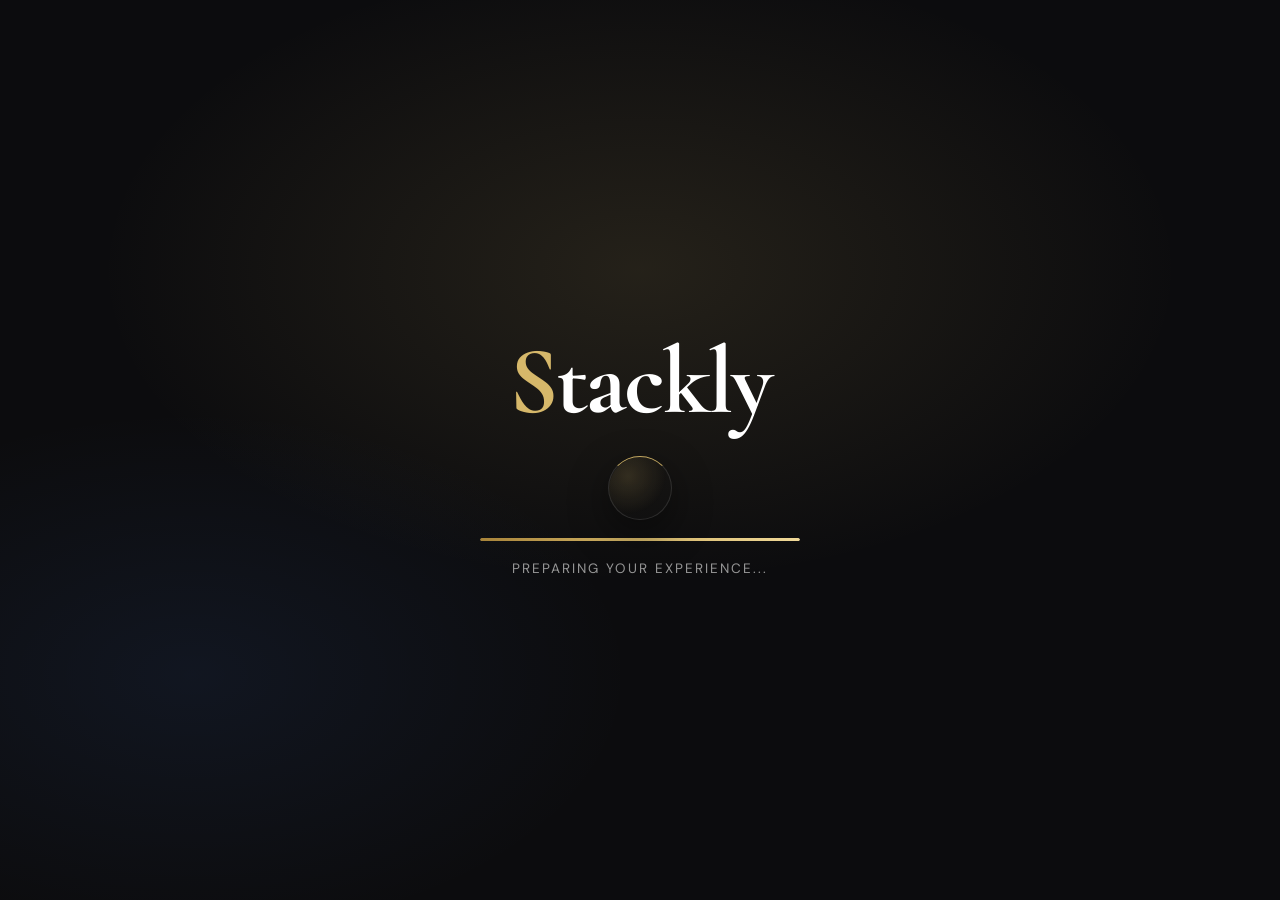
==== index.html @ 45c8f53c "first commit" ====
<!DOCTYPE html>
<html lang="en">
<head>
  <meta charset="UTF-8" />
  <meta name="viewport" content="width=device-width, initial-scale=1.0"/>
  <title>Stackly — Corporate Solutions</title>
  <link rel="stylesheet" href="style.css"/>
  <link href="https://fonts.googleapis.com/css2?family=Cormorant+Garamond:wght@300;400;600;700&family=DM+Sans:wght@300;400;500;600&display=swap" rel="stylesheet"/>
  <link rel="stylesheet" href="https://cdnjs.cloudflare.com/ajax/libs/font-awesome/6.5.0/css/all.min.css"/>
</head>
<body>

<div id="splash">
  <div class="splash-inner">
    <div class="splash-logo">
      <span class="splash-s">S</span><span class="splash-text">tackly</span>
    </div>
    <div class="splash-ring" aria-hidden="true"></div>
    <div class="splash-bar"><div class="splash-fill"></div></div>
    <p class="splash-label">Preparing your experience<span class="dots">...</span></p>
  </div>
</div>

<div id="app" style="display:none;">

  <header id="header">
    <div class="header-inner">
      <div class="logo" id="headerLogo">
        <span class="logo-mark">S</span>
        <span class="logo-name">tackly</span>
    
      </div>
      <nav id="mainNav">
        <a href="#" class="nav-link" data-section="home">Home</a>
        <a href="#" class="nav-link" data-section="about">About</a>
        <a href="#" class="nav-link" data-section="services">Services</a>
        <a href="#" class="nav-link" data-section="team">Team</a>
        <a href="#" class="nav-link" data-section="contact">Contact</a>
      </nav>
      <div class="header-actions">
        <button class="btn-login" id="headerLoginBtn">Login</button>
        <button class="btn-signup" id="headerSignupBtn">Get Started</button>
      </div>
      <button class="hamburger" id="hamburger" aria-label="Menu">
        <span></span><span></span><span></span>
      </button>
    </div>

    <div class="mobile-nav" id="mobileNav">
      <a href="#" class="nav-link" data-section="home">Home</a>
      <a href="#" class="nav-link" data-section="about">About</a>
      <a href="#" class="nav-link" data-section="services">Services</a>
      <a href="#" class="nav-link" data-section="team">Team</a>
      <a href="#" class="nav-link" data-section="contact">Contact</a>
      <div class="mobile-actions">
        <button class="btn-login" id="mobileLoginBtn">Login</button>
        <button class="btn-signup" id="mobileSignupBtn">Get Started</button>
      </div>
    </div>
  </header>

  <div id="page-home" class="page active">

    <section class="hero" id="section-home">
      <div class="hero-bg">
        <picture>
          <source srcset="https://images.unsplash.com/photo-1554469384-e58fac16e23a?q=80&w=687&auto=format&fit=crop&ixlib=rb-4.1.0&ixid=M3wxMjA3fDB8MHxwaG90by1wYWdlfHx8fGVufDB8fHx8fA%3D%3D" type="image/webp"/>
          <img src="https://images.unsplash.com/photo-1554469384-e58fac16e23a?q=80&w=687&auto=format&fit=crop&ixlib=rb-4.1.0&ixid=M3wxMjA3fDB8MHxwaG90by1wYWdlfHx8fGVufDB8fHx8fA%3D%3D" alt="Corporate Building" class="hero-img"/>
        </picture>
        <div class="hero-overlay"></div>
      </div>
      <div class="hero-content">
        <p class="hero-eyebrow">Welcome to Stackly</p>
        <h1 class="hero-title">Transforming <em>Business</em><br/>Through Innovation</h1>
        <p class="hero-sub">We deliver cutting-edge corporate solutions that drive growth, efficiency, and lasting impact for enterprises worldwide.</p>
        <div class="hero-cta">
          <button class="btn-primary hero-btn" data-404>Explore Solutions</button>
          <button class="btn-ghost hero-btn" data-scroll="about">Learn More</button>
        </div>
        <div class="hero-stats">
          <div class="stat"><span class="stat-num">500+</span><span class="stat-label">Clients</span></div>
          <div class="stat-divider"></div>
          <div class="stat"><span class="stat-num">12+</span><span class="stat-label">Years</span></div>
          <div class="stat-divider"></div>
          <div class="stat"><span class="stat-num">98%</span><span class="stat-label">Satisfaction</span></div>
        </div>
      </div>
      <div class="hero-scroll-hint">
        <span>Scroll</span>
        <div class="scroll-line"></div>
      </div>
    </section>

    <section class="about-section" id="section-about">
      <div class="container">
        <div class="about-grid">
          <div class="about-image-wrap">
            <picture>
              <source srcset="https://images.unsplash.com/photo-1600880292203-757bb62b4baf?w=800&fm=webp&q=80" type="image/webp"/>
              <img src="https://images.unsplash.com/photo-1600880292203-757bb62b4baf?w=800&q=80" alt="Team Collaboration" class="about-img"/>
            </picture>
            <div class="about-badge">
              <span class="badge-num">12+</span>
              <span class="badge-txt">Years of Excellence</span>
            </div>
          </div>
          <div class="about-content">
            <p class="section-eyebrow">About Stackly</p>
            <h2 class="section-title">We Build the Backbone of Modern Corporations</h2>
            <p class="about-desc">Stackly Corporate Solutions was founded with a singular vision — to empower businesses with tools, strategies, and expertise that make them unstoppable. From digital transformation to enterprise consulting, we stand beside our clients at every stage.</p>
            <p class="about-desc">Headquartered in Bangalore, karnataka and our team of specialists brings global perspective with local insight.</p>
            <div class="about-features">
              <div class="feature-item"><i class="fa fa-check-circle"></i> Strategic Consulting</div>
              <div class="feature-item"><i class="fa fa-check-circle"></i> Digital Transformation</div>
              <div class="feature-item"><i class="fa fa-check-circle"></i> Enterprise Integration</div>
              <div class="feature-item"><i class="fa fa-check-circle"></i> 24/7 Support</div>
            </div>
            <button class="btn-primary" data-404>Our Story</button>
          </div>
        </div>
      </div>
    </section>

    <section class="services-section" id="section-services">
      <div class="container">
        <div class="section-header center">
          <p class="section-eyebrow">What We Offer</p>
          <h2 class="section-title">Corporate Solutions Tailored<br/>for Your Success</h2>
        </div>
        <div class="services-grid">
          <div class="service-card">
            <div class="service-icon"><i class="fa fa-chart-line"></i></div>
            <picture>
              <source srcset="https://images.unsplash.com/photo-1551288049-bebda4e38f71?w=600&fm=webp&q=75" type="image/webp"/>
              <img src="https://images.unsplash.com/photo-1551288049-bebda4e38f71?w=600&q=75" alt="Business Strategy" class="service-img"/>
            </picture>
            <h3>Business Strategy</h3>
            <p>Data-driven strategic planning to align your organization's goals with market opportunities.</p>
            <button class="btn-link" data-404>Learn More <i class="fa fa-arrow-right"></i></button>
          </div>
          <div class="service-card featured">
            <div class="service-icon"><i class="fa fa-microchip"></i></div>
            <picture>
              <source srcset="https://images.unsplash.com/photo-1518770660439-4636190af475?w=600&fm=webp&q=75" type="image/webp"/>
              <img src="https://images.unsplash.com/photo-1518770660439-4636190af475?w=600&q=75" alt="Digital Transformation" class="service-img"/>
            </picture>
            <h3>Digital Transformation</h3>
            <p>End-to-end digitization services that modernize your workflows and maximize efficiency.</p>
            <button class="btn-link" data-404>Learn More <i class="fa fa-arrow-right"></i></button>
          </div>
          <div class="service-card">
            <div class="service-icon"><i class="fa fa-shield-alt"></i></div>
            <picture>
              <source srcset="https://images.unsplash.com/photo-1563986768494-4dee2763ff3f?w=600&fm=webp&q=75" type="image/webp"/>
              <img src="https://images.unsplash.com/photo-1563986768494-4dee2763ff3f?w=600&q=75" alt="Cybersecurity" class="service-img"/>
            </picture>
            <h3>Cybersecurity</h3>
            <p>Enterprise-grade security solutions that protect your data, systems, and reputation.</p>
            <button class="btn-link" data-404>Learn More <i class="fa fa-arrow-right"></i></button>
          </div>
          <div class="service-card">
            <div class="service-icon"><i class="fa fa-users-cog"></i></div>
            <picture>
              <source srcset="https://images.unsplash.com/photo-1542744173-8e7e53415bb0?w=600&fm=webp&q=75" type="image/webp"/>
              <img src="https://images.unsplash.com/photo-1542744173-8e7e53415bb0?w=600&q=75" alt="HR Solutions" class="service-img"/>
            </picture>
            <h3>HR Solutions</h3>
            <p>Comprehensive human resource management to build and retain top-tier talent.</p>
            <button class="btn-link" data-404>Learn More <i class="fa fa-arrow-right"></i></button>
          </div>
          <div class="service-card">
            <div class="service-icon"><i class="fa fa-cloud"></i></div>
            <picture>
              <source srcset="https://images.unsplash.com/photo-1451187580459-43490279c0fa?w=600&fm=webp&q=75" type="image/webp"/>
              <img src="https://images.unsplash.com/photo-1451187580459-43490279c0fa?w=600&q=75" alt="Cloud Solutions" class="service-img"/>
            </picture>
            <h3>Cloud Solutions</h3>
            <p>Scalable cloud infrastructure and migration services for future-ready operations.</p>
            <button class="btn-link" data-404>Learn More <i class="fa fa-arrow-right"></i></button>
          </div>
          <div class="service-card">
            <div class="service-icon"><i class="fa fa-handshake"></i></div>
            <picture>
              <source srcset="https://images.unsplash.com/photo-1521737604893-d14cc237f11d?w=600&fm=webp&q=75" type="image/webp"/>
              <img src="https://images.unsplash.com/photo-1521737604893-d14cc237f11d?w=600&q=75" alt="Consulting" class="service-img"/>
            </picture>
            <h3>Management Consulting</h3>
            <p>Expert advisory services that help leadership teams make confident, informed decisions.</p>
            <button class="btn-link" data-404>Learn More <i class="fa fa-arrow-right"></i></button>
          </div>
        </div>
        <div class="services-cta">
          <button class="btn-primary" data-404>View All Services</button>
        </div>
      </div>
    </section>

    <section class="metrics-band">
      <div class="container">
        <div class="metrics-grid">
          <div class="metric"><span class="metric-num">500<span>+</span></span><span class="metric-label">Global Clients</span></div>
          <div class="metric"><span class="metric-num">98<span>%</span></span><span class="metric-label">Client Retention</span></div>
          <div class="metric"><span class="metric-num">120<span>+</span></span><span class="metric-label">Expert Staff</span></div>
          <div class="metric"><span class="metric-num">12<span>+</span></span><span class="metric-label">Years in Business</span></div>
        </div>
      </div>
    </section>

    <section class="team-section" id="section-team">
      <div class="container">
        <div class="section-header center">
          <p class="section-eyebrow">Our People</p>
          <h2 class="section-title">The Minds Behind<br/>Stackly's Excellence</h2>
        </div>
        <div class="team-grid">
          <div class="team-card">
            <div class="team-img-wrap">
              <picture>
                <source srcset="https://images.unsplash.com/photo-1560250097-0b93528c311a?w=400&fm=webp&q=80" type="image/webp"/>
                <img src="https://images.unsplash.com/photo-1560250097-0b93528c311a?w=400&q=80" alt="CEO" class="team-img"/>
              </picture>
            </div>
            <h4>Arjun Rathod</h4>
            <p class="team-role">Chief Executive Officer</p>
            <div class="team-socials">
              <a href="#" data-404><i class="fab fa-linkedin"></i></a>
              <a href="#" data-404><i class="fab fa-twitter"></i></a>
            </div>
          </div>
          <div class="team-card">
            <div class="team-img-wrap">
              <picture>
                <source srcset="https://images.unsplash.com/photo-1573496359142-b8d87734a5a2?w=400&fm=webp&q=80" type="image/webp"/>
                <img src="https://images.unsplash.com/photo-1573496359142-b8d87734a5a2?w=400&q=80" alt="CTO" class="team-img"/>
              </picture>
            </div>
            <h4>Priya Nair</h4>
            <p class="team-role">Chief Technology Officer</p>
            <div class="team-socials">
              <a href="#" data-404><i class="fab fa-linkedin"></i></a>
              <a href="#" data-404><i class="fab fa-twitter"></i></a>
            </div>
          </div>
          <div class="team-card">
            <div class="team-img-wrap">
              <picture>
                <source srcset="https://images.unsplash.com/photo-1519085360753-af0119f7cbe7?w=400&fm=webp&q=80" type="image/webp"/>
                <img src="https://images.unsplash.com/photo-1519085360753-af0119f7cbe7?w=400&q=80" alt="CFO" class="team-img"/>
              </picture>
            </div>
            <h4>Karthik Menon</h4>
            <p class="team-role">Chief Financial Officer</p>
            <div class="team-socials">
              <a href="#" data-404><i class="fab fa-linkedin"></i></a>
              <a href="#" data-404><i class="fab fa-twitter"></i></a>
            </div>
          </div>
          <div class="team-card">
            <div class="team-img-wrap">
              <picture>
                <source srcset="https://images.unsplash.com/photo-1580489944761-15a19d654956?w=400&fm=webp&q=80" type="image/webp"/>
                <img src="https://images.unsplash.com/photo-1580489944761-15a19d654956?w=400&q=80" alt="COO" class="team-img"/>
              </picture>
            </div>
            <h4>Divya Krishnan</h4>
            <p class="team-role">Chief Operating Officer</p>
            <div class="team-socials">
              <a href="#" data-404><i class="fab fa-linkedin"></i></a>
              <a href="#" data-404><i class="fab fa-twitter"></i></a>
            </div>
          </div>
        </div>
        <div class="team-cta">
          <button class="btn-primary" data-404>Meet Full Team</button>
        </div>
      </div>
    </section>

    <section class="testimonials-section">
      <div class="container">
        <div class="section-header center">
          <p class="section-eyebrow">Client Voices</p>
          <h2 class="section-title">What Our Clients Say</h2>
        </div>
        <div class="testimonials-grid">
          <div class="testimonial-card">
            <div class="quote-icon"><i class="fa fa-quote-left"></i></div>
            <p>"Stackly transformed our entire IT infrastructure within months. The results exceeded every expectation we had going in."</p>
            <div class="testimonial-author">
              <picture>
                <source srcset="https://images.unsplash.com/photo-1507003211169-0a1dd7228f2d?w=100&fm=webp&q=80" type="image/webp"/>
                <img src="https://images.unsplash.com/photo-1507003211169-0a1dd7228f2d?w=100&q=80" alt="Client"/>
              </picture>
              <div><strong>Rahul Sharma</strong><span>MD, TechVision India</span></div>
            </div>
          </div>
          <div class="testimonial-card featured">
            <div class="quote-icon"><i class="fa fa-quote-left"></i></div>
            <p>"Their consulting team identified inefficiencies we didn't even know existed. Revenue grew 40% in the first year alone."</p>
            <div class="testimonial-author">
              <picture>
                <source srcset="https://images.unsplash.com/photo-1494790108377-be9c29b29330?w=100&fm=webp&q=80" type="image/webp"/>
                <img src="https://images.unsplash.com/photo-1494790108377-be9c29b29330?w=100&q=80" alt="Client"/>
              </picture>
              <div><strong>Ananya Iyer</strong><span>CEO, Meridian Corp</span></div>
            </div>
          </div>
          <div class="testimonial-card">
            <div class="quote-icon"><i class="fa fa-quote-left"></i></div>
            <p>"Professional, responsive, and genuinely invested in our success. Stackly is the partner every business deserves."</p>
            <div class="testimonial-author">
              <picture>
                <source srcset="https://images.unsplash.com/photo-1472099645785-5658abf4ff4e?w=100&fm=webp&q=80" type="image/webp"/>
                <img src="https://images.unsplash.com/photo-1472099645785-5658abf4ff4e?w=100&q=80" alt="Client"/>
              </picture>
              <div><strong>Vikram Patel</strong><span>Director, Nexus Enterprises</span></div>
            </div>
          </div>
        </div>
      </div>
    </section>

    <section class="contact-section" id="section-contact">
      <div class="container">
        <div class="contact-grid">
          <div class="contact-info">
            <p class="section-eyebrow">Get in Touch</p>
            <h2 class="section-title">Let's Start a<br/>Conversation</h2>
            <p class="contact-desc">Ready to transform your business? Our team of experts is here to help you chart the path forward.</p>
            <div class="contact-details">
              <div class="contact-item"><i class="fa fa-map-marker-alt"></i><span>Begur Road, Bangalore, India</span></div>
              <div class="contact-item"><i class="fa fa-phone"></i><span>+91 98765 43210</span></div>
              <div class="contact-item"><i class="fa fa-envelope"></i><span>info@stackly.com</span></div>
            </div>
          </div>
          <div class="contact-form-wrap">
            <form class="contact-form" onsubmit="return false;">
              <div class="form-row">
                <div class="form-group"><label>Full Name</label><input type="text" placeholder="Your name"/></div>
                <div class="form-group"><label>Email</label><input type="email" placeholder="your@email.com"/></div>
              </div>
              <div class="form-group"><label>Subject</label><input type="text" placeholder="How can we help?"/></div>
              <div class="form-group"><label>Message</label><textarea rows="5" placeholder="Tell us about your project..."></textarea></div>
              <button type="button" class="btn-primary full-w" data-404>Send Message</button>
            </form>
          </div>
        </div>
      </div>
    </section>

  </div>
  <div id="page-404" class="page">
    <div class="not-found-wrap">
      <div class="nf-content">
        <div class="nf-code">404</div>
        <div class="nf-line"></div>
        <h2>Page Not Found</h2>
        <p>That link doesn’t exist here. It may have been moved, renamed, or is temporarily unavailable.</p>
        <div class="nf-btn-group">
          <button class="btn-ghost nf-back-btn" id="goBackBtn"><i class="fa fa-arrow-left"></i> Go Back</button>
          <button class="btn-primary" id="backHomeBtn"><i class="fa fa-house"></i> Back to Home</button>
        </div>
      </div>
      <div class="nf-visual">
        <picture>
          <source srcset="https://images.unsplash.com/photo-1444703686981-a3abbc4d4fe3?w=700&fm=webp&q=80" type="image/webp"/>
          <img src="https://images.unsplash.com/photo-1444703686981-a3abbc4d4fe3?w=700&q=80" alt="404"/>
        </picture>
      </div>
    </div>
  </div>

  <div id="page-login" class="page">
    <div class="auth-page">
      <div class="auth-visual">
        <picture>
          <source srcset="https://images.unsplash.com/photo-1497366216548-37526070297c?w=900&fm=webp&q=80" type="image/webp"/>
          <img src="https://images.unsplash.com/photo-1497366216548-37526070297c?w=900&q=80" alt="Office"/>
        </picture>
        <div class="auth-visual-overlay">
          <div class="auth-logo">
            <span class="logo-mark">S</span><span class="logo-name">tackly</span>
          </div>
          <p class="auth-tagline">"Empowering businesses to reach their fullest potential through strategy and innovation."</p>
        </div>
      </div>
      <div class="auth-form-wrap">
        <div class="auth-form-inner">
          <h2>Welcome Back</h2>
          <p class="auth-sub">Sign in to your Stackly account</p>
          <div class="role-tabs">
            <button class="role-tab active" data-role="user" id="loginUserTab"><i class="fa fa-user"></i> User</button>
            <button class="role-tab" data-role="admin" id="loginAdminTab"><i class="fa fa-user-shield"></i> Admin</button>
          </div>
          <form onsubmit="return false;" class="auth-form">
            <div class="form-group">
              <label>Email Address</label>
              <input type="email" placeholder="you@example.com" id="loginEmail"/>
            </div>
            <div class="form-group">
              <label>Password</label>
              <div class="input-wrap">
                <input type="password" placeholder="Your password" id="loginPass"/>
                <button type="button" class="eye-btn" onclick="togglePass('loginPass',this)"><i class="fa fa-eye"></i></button>
              </div>
            </div>
            <div class="form-check">
              <label><input type="checkbox"/> Remember me</label>
              <a href="#" data-404 class="forgot-link">Forgot password?</a>
            </div>
            <button type="button" class="btn-primary full-w" id="loginSubmit">Sign In</button>
          </form>
          <p class="auth-switch">Don't have an account? <a href="#" id="goSignup">Create one</a></p>
        </div>
      </div>
    </div>
  </div>


  <div id="page-signup" class="page">
    <div class="auth-page">
      <div class="auth-visual">
        <picture>
          <source srcset="https://images.unsplash.com/photo-1497366811353-6870744d04b2?w=900&fm=webp&q=80" type="image/webp"/>
          <img src="https://images.unsplash.com/photo-1497366811353-6870744d04b2?w=900&q=80" alt="Office"/>
        </picture>
        <div class="auth-visual-overlay">
          <div class="auth-logo">
            <span class="logo-mark">S</span><span class="logo-name">tackly</span>
          </div>
          <p class="auth-tagline">"Join hundreds of businesses that trust Stackly to power their corporate journey."</p>
        </div>
      </div>
      <div class="auth-form-wrap">
        <div class="auth-form-inner">
          <h2>Create Account</h2>
          <p class="auth-sub">Join Stackly Corporate Solutions</p>
          <div class="role-tabs">
            <button class="role-tab active" data-role="user" id="signupUserTab"><i class="fa fa-user"></i> User</button>
            <button class="role-tab" data-role="admin" id="signupAdminTab"><i class="fa fa-user-shield"></i> Admin</button>
          </div>
          <form onsubmit="return false;" class="auth-form">
            <div class="form-row">
              <div class="form-group"><label>First Name</label><input type="text" placeholder="John"/></div>
              <div class="form-group"><label>Last Name</label><input type="text" placeholder="Doe"/></div>
            </div>
            <div class="form-group">
              <label>Email Address</label>
              <input type="email" placeholder="you@example.com" id="signupEmail"/>
            </div>
            <div class="form-group">
              <label>Password</label>
              <div class="input-wrap">
                <input type="password" placeholder="Create a password" id="signupPass"/>
                <button type="button" class="eye-btn" onclick="togglePass('signupPass',this)"><i class="fa fa-eye"></i></button>
              </div>
            </div>
            <div class="form-group">
              <label>Company Name</label>
              <input type="text" placeholder="Your company"/>
            </div>
            <div class="form-check">
              <label><input type="checkbox"/> I agree to the <a href="#" data-404>Terms & Conditions</a></label>
            </div>
            <button type="button" class="btn-primary full-w" id="signupSubmit">Create Account</button>
          </form>
          <p class="auth-switch">Already have an account? <a href="#" id="goLogin">Sign in</a></p>
        </div>
      </div>
    </div>
  </div>


  <footer id="mainFooter">
    <div class="footer-inner">
      <div class="footer-brand">
        <div class="footer-logo" id="footerLogo">
          <span class="logo-mark">S</span><span class="logo-name">tackly</span>
        </div>
        <p class="footer-desc">Empowering enterprises with innovative corporate solutions since 2013. Headquartered At Bangalore Branch.</p>
        <div class="footer-address">
          <i class="fa fa-map-marker-alt"></i>
          <span>Begur Road, Bangalore,  India</span>
        </div>
        <div class="footer-socials">
          <a href="#" class="social-icon" data-404 aria-label="Facebook"><i class="fab fa-facebook-f"></i></a>
          <a href="#" class="social-icon" data-404 aria-label="Twitter"><i class="fab fa-twitter"></i></a>
          <a href="#" class="social-icon" data-404 aria-label="LinkedIn"><i class="fab fa-linkedin-in"></i></a>
          <a href="#" class="social-icon" data-404 aria-label="Instagram"><i class="fab fa-instagram"></i></a>
          <a href="#" class="social-icon" data-404 aria-label="YouTube"><i class="fab fa-youtube"></i></a>
        </div>
      </div>
      <div class="footer-links">
        <h4>Quick Links</h4>
        <ul>
          <li><a href="#">Home</a></li>
          <li><a href="#">About</a></li>
          <li><a href="#">Services</a></li>
          <li><a href="#">Team</a></li>
          <li><a href="#">Contact</a></li>
        </ul>
      </div>
      <div class="footer-links">
        <h4>Services</h4>
        <ul>
          <li><a href="#" data-404>Business Strategy</a></li>
          <li><a href="#" data-404>Digital Transformation</a></li>
          <li><a href="#" data-404>Cybersecurity</a></li>
          <li><a href="#" data-404>HR Solutions</a></li>
          <li><a href="#" data-404>Cloud Solutions</a></li>
        </ul>
      </div>
      <div class="footer-links">
        <h4>Company</h4>
        <ul>
          <li><a href="#" data-404>Careers</a></li>
          <li><a href="#" data-404>Press</a></li>
          <li><a href="#" data-404>Privacy Policy</a></li>
          <li><a href="#" data-404>Terms of Service</a></li>
          <li><a href="#" data-404>Cookie Policy</a></li>
        </ul>
      </div>
    </div>
    <div class="footer-bottom">
      <p>© 2026 Stackly Corporate. All rights reserved.</p>
    </div>
  </footer>

</div>

<script src="script.js"></script>
</body>
</html>
---- style.css ----
:root {
  --ink: #0c0c0e;
  --ink-2: #161618;
  --ink-3: #202024;

  --gold: #d6b86a;
  --gold-light: #f0d999;
  --gold-dark: #a8843a;

  --white: #ffffff;
  --off-white: #f7f5f0;

  --gray: #969696;
  --gray-light: #dddddd;

  --card-bg: rgba(24, 24, 27, 0.8);
  --glass-bg: rgba(255, 255, 255, 0.05);
  --glass-border: rgba(255, 255, 255, 0.1);
  --glass-shadow: 0 8px 32px rgba(0, 0, 0, 0.3);

  --shadow: 0 24px 60px rgba(0,0,0,0.45);

  --radius: 12px;
  --radius-lg: 20px;
  --transition: 0.35s cubic-bezier(0.4,0,0.2,1);
  --font-display: 'Cormorant Garamond', Georgia, serif;
  --font-body: 'DM Sans', sans-serif;
}

*, *::before, *::after { box-sizing: border-box; margin: 0; padding: 0; }

html { scroll-behavior: smooth; font-size: 16px; }

body {
  font-family: var(--font-body);
  background: var(--ink);
  color: var(--white);
  overflow-x: hidden;
  min-height: 100vh;
}

img { display: block; width: 100%; object-fit: cover; }
a { text-decoration: none; color: inherit; }
button { cursor: pointer; font-family: var(--font-body); border: none; outline: none; }
input, textarea { font-family: var(--font-body); }

#splash {
  position: fixed; inset: 0; z-index: 9999;
  background:
    radial-gradient(900px 520px at 50% 30%, rgba(214,184,106,0.12), transparent 60%),
    radial-gradient(800px 480px at 15% 75%, rgba(79,140,255,0.08), transparent 55%),
    var(--ink);
  display: flex; align-items: center; justify-content: center;
}
.splash-inner { text-align: center; width: min(520px, 92vw); }
.splash-logo {
  font-family: var(--font-display);
  font-size: clamp(3rem, 8vw, 6rem);
  font-weight: 700;
  color: var(--white);
  letter-spacing: -2px;
  margin-bottom: 1rem;
}
.splash-s { color: var(--gold); }
.splash-ring{
  width: 64px; height: 64px;
  border-radius: 50%;
  margin: 0.75rem auto 1.1rem;
  border: 1px solid rgba(255,255,255,0.12);
  border-top-color: rgba(214,184,106,0.9);
  box-shadow: 0 14px 40px rgba(0,0,0,0.45);
  animation: spin 1.1s linear infinite;
}
.splash-ring::after{
  content:"";
  position:absolute;
  width: 64px; height: 64px;
  border-radius: 50%;
  inset: 0;
  background: radial-gradient(circle at 30% 30%, rgba(214,184,106,0.16), transparent 60%);
  filter: blur(0.2px);
}
.splash-ring{ position: relative; }
.splash-bar {
  width: min(320px, 78vw);
}
.splash-bar {
  height: 3px;
  background: rgba(255,255,255,0.1);
  border-radius: 99px;
  margin: 0 auto 1.2rem;
  overflow: hidden;
}
.splash-fill {
  height: 100%;
  background: linear-gradient(90deg, var(--gold-dark), var(--gold), var(--gold-light));
  border-radius: 99px;
  width: 0;
  animation: loadBar 1.25s ease forwards;
}
@keyframes loadBar { to { width: 100%; } }
@keyframes spin { to { transform: rotate(360deg); } }
.splash-label {
  font-size: 0.85rem;
  color: var(--gray);
  letter-spacing: 2px;
  text-transform: uppercase;
}
.dots { animation: blink 1.2s infinite; }
@keyframes blink { 0%,100%{opacity:1} 50%{opacity:0.3} }


#header {
  position: fixed; top: 0; left: 0; right: 0; z-index: 1000;
  background: rgba(13,13,13,0.85);
  backdrop-filter: blur(20px) saturate(180%);
  -webkit-backdrop-filter: blur(20px) saturate(180%);
  border-bottom: 1px solid var(--glass-border);
  transition: var(--transition);
}
.header-inner {
  max-width: 1400px; margin: 0 auto;
  display: flex; align-items: center; gap: 2rem;
  padding: 0.9rem 2rem;
}
.logo {
  display: flex; align-items: baseline; gap: 0.15rem;
  cursor: pointer; user-select: none; flex-shrink: 0;
}
.logo-mark {
  font-family: var(--font-display);
  font-size: 2rem; font-weight: 700;
  color: var(--gold); line-height: 1;
}
.logo-name {
  font-family: var(--font-display);
  font-size: 1.55rem; font-weight: 600;
  color: var(--white); line-height: 1;
}
.logo-tag {
  font-size: 0.68rem; color: var(--gray);
  letter-spacing: 1.5px; text-transform: uppercase;
  margin-left: 0.6rem; align-self: center;
  display: none;
}
@media(min-width:1100px) { .logo-tag { display: inline; } }

#mainNav { display: flex; gap: 0.25rem; margin-left: auto; }
.nav-link {
  font-size: 0.875rem; font-weight: 500;
  color: var(--gray-light);
  padding: 0.5rem 0.9rem; border-radius: 6px;
  transition: var(--transition);
  letter-spacing: 0.3px;
}
.nav-link:hover, .nav-link.active {
  color: var(--gold);
  background: rgba(201,168,76,0.1);
}

.header-actions { display: flex; gap: 0.75rem; align-items: center; }
.btn-login {
  background: rgba(255,255,255,0.05);
  color: var(--gray-light);
  font-size: 0.875rem; font-weight: 500;
  padding: 0.5rem 1.2rem; border-radius: 8px;
  border: 1px solid rgba(255,255,255,0.15);
  transition: var(--transition);
  backdrop-filter: blur(10px);
  -webkit-backdrop-filter: blur(10px);
  box-shadow: 0 2px 8px rgba(255,255,255,0.05);
}
.btn-login:hover { 
  color: var(--white); 
  border-color: var(--gold); 
  background: rgba(214,184,106,0.1);
  box-shadow: 0 4px 16px rgba(201,168,76,0.2);
}

.btn-primary, .btn-signup {
  background: linear-gradient(135deg, var(--gold-dark), var(--gold));
  color: var(--ink);
  font-size: 0.875rem; font-weight: 600;
  padding: 0.55rem 1.4rem; border-radius: 8px;
  transition: var(--transition);
  letter-spacing: 0.3px;
  border: 1px solid rgba(255, 255, 255, 0.1);
  backdrop-filter: blur(10px);
  -webkit-backdrop-filter: blur(10px);
  box-shadow: 0 4px 16px rgba(201,168,76,0.2);
}
.btn-primary:hover, .btn-signup:hover {
  background: linear-gradient(135deg, var(--gold), var(--gold-light));
  transform: translateY(-1px);
  box-shadow: 0 8px 24px rgba(201,168,76,0.3), 0 0 0 1px rgba(214,184,106,0.4);
}

.hamburger {
  display: none; flex-direction: column; gap: 5px;
  background: none; padding: 6px; border-radius: 6px;
}
.hamburger span { display: block; width: 22px; height: 2px; background: var(--white); border-radius: 2px; transition: var(--transition); }

@media(max-width:900px) {
  #mainNav { display: none; }
  .header-actions { display: none; }
  .hamburger { display: flex; margin-left: auto; }
}

.mobile-nav {
  display: none; flex-direction: column; gap: 0.25rem;
  padding: 1rem 2rem 1.5rem;
  border-top: 1px solid var(--glass-border);
  background: rgba(13,13,13,0.95);
  backdrop-filter: blur(20px) saturate(180%);
  -webkit-backdrop-filter: blur(20px) saturate(180%);
  box-shadow: 0 4px 20px rgba(0,0,0,0.5);
}
.mobile-nav.open { display: flex; }
.mobile-nav .nav-link { padding: 0.75rem 1rem; font-size: 1rem; }
.mobile-actions { display: flex; gap: 0.75rem; margin-top: 1rem; }


.hamburger.active span:nth-child(1) { transform: translateY(7px) rotate(45deg); }
.hamburger.active span:nth-child(2) { opacity: 0; }
.hamburger.active span:nth-child(3) { transform: translateY(-7px) rotate(-45deg); }


.page { display: none; min-height: 100vh; }
.page.active { display: block; }

#page-home { padding-top: 0; }
#page-404, #page-login, #page-signup { padding-top: 80px; }

.hero {
  position: relative; min-height: 100vh;
  display: flex; align-items: center;
  overflow: hidden;
}
.hero-bg { position: absolute; inset: 0; }
.hero-img { width: 100%; height: 100%; object-fit: cover; }
.hero-overlay {
  position: absolute; inset: 0;
  background: linear-gradient(105deg, rgba(13,13,13,0.85) 0%, rgba(13,13,13,0.5) 60%, rgba(13,13,13,0.2) 100%);
  backdrop-filter: blur(1px);
  -webkit-backdrop-filter: blur(1px);
}
.hero-content {
  position: relative; z-index: 2;
  max-width: 1400px; margin: 0 auto;
  padding: 8rem 2rem 5rem;
  max-width: 700px;
  margin-left: clamp(2rem, 8vw, 120px);
}
.hero-eyebrow {
  font-size: 0.8rem; letter-spacing: 3px;
  text-transform: uppercase; color: var(--gold);
  margin-bottom: 1.25rem;
  animation: fadeUp 0.8s 0.2s both;
}
.hero-title {
  font-family: var(--font-display);
  font-size: clamp(2.8rem, 6vw, 5.5rem);
  font-weight: 700; line-height: 1.05;
  color: var(--white);
  margin-bottom: 1.5rem;
  animation: fadeUp 0.8s 0.35s both;
}
.hero-title em { color: var(--gold); font-style: italic; }
.hero-sub {
  font-size: 1.1rem; color: rgba(255,255,255,0.75);
  line-height: 1.7; max-width: 520px;
  margin-bottom: 2.5rem;
  animation: fadeUp 0.8s 0.5s both;
}
.hero-cta {
  display: flex; gap: 1rem; flex-wrap: wrap;
  margin-bottom: 3.5rem;
  animation: fadeUp 0.8s 0.65s both;
}
.hero-btn { font-size: 1rem; padding: 0.85rem 2rem; }
.btn-ghost {
  background: rgba(255,255,255,0.05);
  color: var(--white);
  font-size: 0.9rem; font-weight: 500;
  padding: 0.85rem 2rem; border-radius: 8px;
  border: 1px solid rgba(255,255,255,0.2);
  transition: var(--transition);
  backdrop-filter: blur(10px);
  -webkit-backdrop-filter: blur(10px);
  box-shadow: 0 4px 16px rgba(255,255,255,0.05);
}
.btn-ghost:hover { 
  border-color: var(--gold); 
  color: var(--gold); 
  background: rgba(214,184,106,0.1);
  box-shadow: 0 8px 24px rgba(201,168,76,0.2);
}

.hero-stats {
  display: flex; align-items: center; gap: 2rem;
  animation: fadeUp 0.8s 0.8s both;
}
.stat { display: flex; flex-direction: column; }
.stat-num { font-family: var(--font-display); font-size: 2rem; font-weight: 700; color: var(--gold); }
.stat-label { font-size: 0.78rem; color: var(--gray); letter-spacing: 1px; text-transform: uppercase; }
.stat-divider { width: 1px; height: 40px; background: rgba(255,255,255,0.15); }

.hero-scroll-hint {
  position: absolute; bottom: 2.5rem; left: 50%;
  transform: translateX(-50%);
  display: flex; flex-direction: column; align-items: center;
  gap: 0.5rem; color: var(--gray); font-size: 0.7rem;
  letter-spacing: 2px; text-transform: uppercase;
  animation: fadeUp 1s 1.2s both;
}
.scroll-line {
  width: 1px; height: 50px;
  background: linear-gradient(to bottom, var(--gray), transparent);
  animation: scrollAnim 1.8s ease infinite;
}
@keyframes scrollAnim { 0%{opacity:1;transform:scaleY(1) translateY(0)} 100%{opacity:0;transform:scaleY(0.3) translateY(30px)} }
@keyframes fadeUp { from{opacity:0;transform:translateY(24px)} to{opacity:1;transform:translateY(0)} }

.container { max-width: 1320px; margin: 0 auto; padding: 0 2rem; }


section { padding: 7rem 0; }
.section-eyebrow {
  font-size: 0.78rem; letter-spacing: 3px;
  text-transform: uppercase; color: var(--gold);
  margin-bottom: 1rem;
}
.section-title {
  font-family: var(--font-display);
  font-size: clamp(2rem, 4vw, 3.2rem);
  font-weight: 700; line-height: 1.15;
  color: var(--white);
  margin-bottom: 1.5rem;
}
.section-header.center { text-align: center; margin-bottom: 4rem; }
.section-header.center .section-title { margin-bottom: 0; }

.about-section { background: var(--ink-2); }
.about-grid {
  display: grid; grid-template-columns: 1fr 1fr;
  gap: 5rem; align-items: center;
}
@media(max-width:900px) { .about-grid { grid-template-columns: 1fr; gap: 3rem; } }
.about-image-wrap { position: relative; }
.about-img { border-radius: var(--radius-lg); height: 500px; object-fit: cover; }
.about-badge {
  position: absolute; bottom: -1.5rem; right: -1.5rem;
  background: rgba(214,184,106,0.15);
  backdrop-filter: blur(20px) saturate(180%);
  -webkit-backdrop-filter: blur(20px) saturate(180%);
  color: var(--gold); 
  padding: 1.5rem;
  border-radius: var(--radius);
  text-align: center; min-width: 130px;
  box-shadow: 0 12px 40px rgba(201,168,76,0.35);
  border: 1px solid rgba(214,184,106,0.3);
}
.badge-num { display: block; font-family: var(--font-display); font-size: 2.5rem; font-weight: 700; line-height: 1; }
.badge-txt { font-size: 0.75rem; font-weight: 600; letter-spacing: 0.5px; }
.about-desc { color: rgba(255,255,255,0.65); line-height: 1.8; margin-bottom: 1.2rem; }
.about-features { display: grid; grid-template-columns: 1fr 1fr; gap: 0.75rem; margin: 2rem 0; }
.feature-item { display: flex; align-items: center; gap: 0.6rem; font-size: 0.9rem; color: rgba(255,255,255,0.8); }
.feature-item i { color: var(--gold); font-size: 0.85rem; }


.services-section { background: var(--ink); }
.services-grid {
  display: grid;
  grid-template-columns: repeat(3, 1fr);
  gap: 1.5rem;
}
@media(max-width:1000px) { .services-grid { grid-template-columns: repeat(2,1fr); } }
@media(max-width:600px) { .services-grid { grid-template-columns: 1fr; } }
.service-card {
  background: var(--card-bg);
  border: 1px solid var(--glass-border);
  border-radius: var(--radius-lg);
  overflow: hidden;
  transition: var(--transition);
  backdrop-filter: blur(10px) saturate(150%);
  -webkit-backdrop-filter: blur(10px) saturate(150%);
  box-shadow: var(--glass-shadow);
}
.service-card:hover { 
  transform: translateY(-6px); 
  box-shadow: 0 20px 50px rgba(0,0,0,0.5), 0 0 0 1px rgba(214,184,106,0.3);
  border-color: var(--gold); 
  background: rgba(24, 24, 27, 0.9);
}
.service-card.featured { border-color: var(--gold); }
.service-img { height: 180px; object-fit: cover; transition: var(--transition); }
.service-card:hover .service-img { transform: scale(1.04); }
.service-icon {
  position: absolute; top: 150px; right: 1.5rem;
  width: 44px; height: 44px;
  background: rgba(214,184,106,0.15);
  backdrop-filter: blur(15px) saturate(160%);
  -webkit-backdrop-filter: blur(15px) saturate(160%);
  color: var(--ink); border-radius: 10px;
  display: flex; align-items: center; justify-content: center;
  font-size: 1rem; 
  box-shadow: 0 4px 16px rgba(201,168,76,0.4);
  border: 1px solid rgba(214,184,106,0.3);
}
.service-card > h3 { padding: 2rem 1.5rem 0.5rem; font-family: var(--font-display); font-size: 1.3rem; font-weight: 600; }
.service-card > p { padding: 0 1.5rem 1rem; color: rgba(255,255,255,0.6); font-size: 0.9rem; line-height: 1.7; }
.btn-link {
  background: none; color: var(--gold); font-size: 0.85rem;
  font-weight: 600; padding: 0 1.5rem 1.5rem;
  display: flex; align-items: center; gap: 0.4rem;
  transition: var(--transition);
}
.btn-link:hover { gap: 0.7rem; }
.services-cta { text-align: center; margin-top: 3rem; }

.metrics-band {
  background: linear-gradient(135deg, var(--gold-dark), var(--gold));
  padding: 4rem 0;
  position: relative;
}
.metrics-band::before {
  content: '';
  position: absolute;
  inset: 0;
  background: rgba(255, 255, 255, 0.1);
  backdrop-filter: blur(20px) saturate(180%);
  -webkit-backdrop-filter: blur(20px) saturate(180%);
  border: 1px solid rgba(255, 255, 255, 0.2);
}
.metrics-grid { display: grid; grid-template-columns: repeat(4,1fr); gap: 2rem; text-align: center; }
@media(max-width:700px) { .metrics-grid { grid-template-columns: repeat(2,1fr); } }
.metric-num {
  font-family: var(--font-display);
  font-size: clamp(2.5rem, 4vw, 3.5rem);
  font-weight: 700; color: var(--ink); display: block;
}
.metric-num span { font-size: 0.65em; }
.metric-label { font-size: 0.82rem; font-weight: 600; color: rgba(13,13,13,0.65); letter-spacing: 1px; text-transform: uppercase; }


.team-section { background: var(--ink-2); }
.team-grid { display: grid; grid-template-columns: repeat(4,1fr); gap: 1.5rem; }
@media(max-width:900px) { .team-grid { grid-template-columns: repeat(2,1fr); } }
@media(max-width:500px) { .team-grid { grid-template-columns: 1fr 1fr; } }
.team-card {
  background: var(--card-bg); 
  border-radius: var(--radius-lg);
  overflow: hidden; 
  border: 1px solid var(--glass-border);
  text-align: center;
  transition: var(--transition);
  backdrop-filter: blur(10px) saturate(150%);
  -webkit-backdrop-filter: blur(10px) saturate(150%);
  box-shadow: var(--glass-shadow);
}
.team-card:hover { 
  transform: translateY(-6px); 
  border-color: var(--gold); 
  box-shadow: 0 20px 50px rgba(0,0,0,0.5), 0 0 0 1px rgba(214,184,106,0.3);
  background: rgba(24, 24, 27, 0.9);
}
.team-img-wrap { overflow: hidden; }
.team-img { height: 220px; object-fit: cover; object-position: top; transition: var(--transition); }
.team-card:hover .team-img { transform: scale(1.06); }
.team-card h4 { font-family: var(--font-display); font-size: 1.2rem; padding: 1.2rem 1rem 0.25rem; }
.team-role { font-size: 0.78rem; color: var(--gold); letter-spacing: 0.5px; text-transform: uppercase; padding-bottom: 0.75rem; }
.team-socials { display: flex; justify-content: center; gap: 0.5rem; padding-bottom: 1.2rem; }
.team-socials a {
  width: 32px; height: 32px; border-radius: 50%;
  background: rgba(201,168,76,0.12); color: var(--gold);
  display: flex; align-items: center; justify-content: center; font-size: 0.8rem;
  transition: var(--transition);
  backdrop-filter: blur(10px);
  -webkit-backdrop-filter: blur(10px);
  box-shadow: 0 2px 8px rgba(201,168,76,0.1);
}
.team-socials a:hover { 
  background: var(--gold); color: var(--ink); 
  box-shadow: 0 4px 16px rgba(201,168,76,0.3);
}
.team-cta { text-align: center; margin-top: 3rem; }


.testimonials-section { background: var(--ink); }
.testimonials-grid { display: grid; grid-template-columns: repeat(3,1fr); gap: 1.5rem; }
@media(max-width:900px) { .testimonials-grid { grid-template-columns: 1fr; max-width: 520px; margin: 0 auto; } }
.testimonial-card {
  background: var(--card-bg); border-radius: var(--radius-lg);
  padding: 2rem; border: 1px solid var(--glass-border);
  transition: var(--transition); position: relative;
  backdrop-filter: blur(10px) saturate(150%);
  -webkit-backdrop-filter: blur(10px) saturate(150%);
  box-shadow: var(--glass-shadow);
}
.testimonial-card:hover { 
  border-color: var(--gold); 
  box-shadow: 0 20px 50px rgba(0,0,0,0.5), 0 0 0 1px rgba(214,184,106,0.3);
  background: rgba(24, 24, 27, 0.9);
}
.testimonial-card.featured { 
  border-color: rgba(201,168,76,0.5); 
  background: rgba(201,168,76,0.08);
  backdrop-filter: blur(15px) saturate(160%);
  -webkit-backdrop-filter: blur(15px) saturate(160%);
}
.quote-icon { color: var(--gold); font-size: 1.5rem; margin-bottom: 1rem; opacity: 0.6; }
.testimonial-card > p { color: rgba(255,255,255,0.75); line-height: 1.8; font-size: 0.95rem; margin-bottom: 1.5rem; }
.testimonial-author { display: flex; align-items: center; gap: 1rem; }
.testimonial-author img { width: 48px; height: 48px; border-radius: 50%; object-fit: cover; }
.testimonial-author strong { display: block; font-size: 0.9rem; }
.testimonial-author span { font-size: 0.78rem; color: var(--gray); }


.contact-section { background: var(--ink-2); }
.contact-grid { display: grid; grid-template-columns: 1fr 1.3fr; gap: 5rem; align-items: start; }
@media(max-width:900px) { .contact-grid { grid-template-columns: 1fr; gap: 3rem; } }
.contact-desc { color: rgba(255,255,255,0.65); line-height: 1.8; margin-bottom: 2rem; }
.contact-details { display: flex; flex-direction: column; gap: 1rem; }
.contact-item { display: flex; align-items: center; gap: 1rem; color: rgba(255,255,255,0.75); font-size: 0.95rem; }
.contact-item i { color: var(--gold); width: 20px; }
.contact-form-wrap {
  background: var(--card-bg); 
  padding: 2.5rem;
  border-radius: var(--radius-lg); 
  border: 1px solid var(--glass-border);
  backdrop-filter: blur(15px) saturate(160%);
  -webkit-backdrop-filter: blur(15px) saturate(160%);
  box-shadow: var(--glass-shadow);
}
.contact-form { display: flex; flex-direction: column; gap: 1.2rem; }
.form-row { display: grid; grid-template-columns: 1fr 1fr; gap: 1rem; }
@media(max-width:600px) { .form-row { grid-template-columns: 1fr; } }
.form-group { display: flex; flex-direction: column; gap: 0.5rem; }
.form-group label { font-size: 0.82rem; font-weight: 500; color: var(--gray-light); letter-spacing: 0.3px; }
.form-group input, .form-group textarea {
  background: rgba(255,255,255,0.05);
  border: 1px solid rgba(255,255,255,0.1);
  border-radius: 8px; color: var(--white);
  padding: 0.75rem 1rem; font-size: 0.9rem;
  transition: var(--transition);
  backdrop-filter: blur(10px);
  -webkit-backdrop-filter: blur(10px);
  box-shadow: 0 2px 8px rgba(255,255,255,0.05);
}
.form-group input:focus, .form-group textarea:focus {
  outline: none; border-color: var(--gold);
  background: rgba(214,184,106,0.05);
  box-shadow: 0 0 0 3px rgba(214,184,106,0.1), 0 4px 16px rgba(201,168,76,0.1);
}
.form-group input::placeholder, .form-group textarea::placeholder { color: rgba(255,255,255,0.3); }
.form-group textarea { resize: vertical; min-height: 120px; }
.full-w { width: 100%; padding: 0.9rem; font-size: 1rem; border-radius: 8px; }

.form-check { display: flex; justify-content: space-between; align-items: center; flex-wrap: wrap; gap: 0.5rem; font-size: 0.85rem; color: var(--gray); }
.form-check label { display: flex; align-items: center; gap: 0.5rem; cursor: pointer; }
.form-check input[type=checkbox] { accent-color: var(--gold); }
.forgot-link { color: var(--gold); font-size: 0.82rem; }


.not-found-wrap {
  min-height: calc(100vh - 80px);
  display: grid; grid-template-columns: 1fr 1fr;
  align-items: center;
  max-width: 1200px; margin: 0 auto;
  padding: 4rem 2rem;
}
@media(max-width:700px) { .not-found-wrap { grid-template-columns: 1fr; } .nf-visual { display: none; } }
.nf-code {
  font-family: var(--font-display);
  font-size: clamp(6rem, 15vw, 12rem);
  font-weight: 700; color: var(--gold);
  line-height: 1; opacity: 0.9;
}
.nf-line { width: 72px; height: 3px; background: linear-gradient(90deg, var(--gold), transparent); margin: 1.35rem 0 1.1rem; }
.nf-content h2 { font-family: var(--font-display); font-size: 2.5rem; margin-bottom: 1rem; }
.nf-content p { color: rgba(255,255,255,0.68); line-height: 1.85; max-width: 460px; margin-bottom: 2.25rem; }
.nf-btn-group { display: flex; gap: 1rem; flex-wrap: wrap; }
.nf-back-btn { padding: 0.85rem 1.8rem; font-size: 0.95rem; }
.nf-visual { padding-left: 2rem; }
.nf-visual img {
  border-radius: var(--radius-lg);
  height: 420px;
  object-fit: cover;
  opacity: 0.7;
  filter: saturate(0.95) contrast(1.05);
  border: 1px solid rgba(214,184,106,0.14);
  box-shadow: 0 28px 70px rgba(0,0,0,0.55);
  backdrop-filter: blur(1px);
  -webkit-backdrop-filter: blur(1px);
}
.nf-btn-group .btn-primary i,
.nf-btn-group .btn-ghost i{
  margin-right: 0.55rem;
}


.auth-page {
  display: grid; grid-template-columns: 1fr 1fr;
  min-height: calc(100vh - 80px);
}
@media(max-width:800px) { .auth-page { grid-template-columns: 1fr; } .auth-visual { display: none; } }
.auth-visual { position: relative; overflow: hidden; }
.auth-visual img { width: 100%; height: 100%; object-fit: cover; }
.auth-visual-overlay {
  position: absolute; inset: 0;
  background: linear-gradient(160deg, rgba(13,13,13,0.7) 0%, rgba(13,13,13,0.4) 100%);
  display: flex; flex-direction: column; justify-content: flex-end;
  padding: 3rem;
}
.auth-logo { display: flex; align-items: baseline; gap: 0.1rem; margin-bottom: 1.5rem; }
.auth-tagline { color: rgba(255,255,255,0.7); font-size: 1rem; line-height: 1.7; font-style: italic; max-width: 360px; }

.auth-form-wrap {
  background: rgba(22, 22, 24, 0.9);
  display: flex; align-items: center; justify-content: center;
  padding: 3rem 2rem;
  backdrop-filter: blur(20px) saturate(180%);
  -webkit-backdrop-filter: blur(20px) saturate(180%);
  border-left: 1px solid var(--glass-border);
  box-shadow: var(--glass-shadow);
}
.auth-form-inner { width: 100%; max-width: 440px; }
.auth-form-inner h2 { font-family: var(--font-display); font-size: 2.2rem; margin-bottom: 0.4rem; }
.auth-sub { color: var(--gray); font-size: 0.9rem; margin-bottom: 2rem; }
.auth-form { display: flex; flex-direction: column; gap: 1.1rem; }
.auth-switch { font-size: 0.88rem; color: var(--gray); margin-top: 1.5rem; text-align: center; }
.auth-switch a { color: var(--gold); font-weight: 500; }

.role-tabs {
  display: flex; background: rgba(255,255,255,0.05);
  border-radius: 10px; padding: 4px;
  margin-bottom: 1.5rem; gap: 4px;
  backdrop-filter: blur(10px);
  -webkit-backdrop-filter: blur(10px);
  border: 1px solid rgba(255,255,255,0.1);
  box-shadow: 0 2px 8px rgba(255,255,255,0.05);
}
.role-tab {
  flex: 1; padding: 0.6rem 1rem;
  border-radius: 7px; font-size: 0.88rem; font-weight: 500;
  color: var(--gray); background: none;
  transition: var(--transition); display: flex; align-items: center; justify-content: center; gap: 0.4rem;
}
.role-tab.active { 
  background: linear-gradient(135deg, var(--gold-dark), var(--gold)); 
  color: var(--ink); 
  box-shadow: 0 2px 8px rgba(201,168,76,0.2);
}

.input-wrap { position: relative; }
.input-wrap input { width: 100%; padding-right: 3rem; }
.eye-btn {
  position: absolute; right: 0.75rem; top: 50%;
  transform: translateY(-50%);
  background: none; color: var(--gray); font-size: 0.9rem;
  padding: 0.25rem; border-radius: 4px; transition: var(--transition);
}
.eye-btn:hover { color: var(--gold); }

#mainFooter {
  background: rgba(8, 8, 8, 0.9);
  border-top: 1px solid var(--glass-border);
  backdrop-filter: blur(10px) saturate(150%);
  -webkit-backdrop-filter: blur(10px) saturate(150%);
}

.footer-inner {
  max-width: 1400px; margin: 0 auto;
  display: grid; grid-template-columns: 2fr 1fr 1fr 1fr;
  gap: 3rem; padding: 4rem 2rem 2.5rem;
}
@media(max-width:1000px) { .footer-inner { grid-template-columns: 1fr 1fr; gap: 2rem; } }
@media(max-width:600px) { .footer-inner { grid-template-columns: 1fr; } }

.footer-logo { cursor: pointer; display: flex; align-items: baseline; gap: 0.1rem; margin-bottom: 1rem; flex-wrap: wrap; }
.footer-logo .logo-tag { font-size: 0.65rem; margin-left: 0.5rem; align-self: center; }
.footer-desc { color: rgba(255,255,255,0.45); font-size: 0.88rem; line-height: 1.8; margin-bottom: 1rem; }
.footer-address { display: flex; align-items: flex-start; gap: 0.6rem; color: rgba(255,255,255,0.5); font-size: 0.85rem; margin-bottom: 1.5rem; }
.footer-address i { color: var(--gold); margin-top: 3px; flex-shrink: 0; }
.footer-socials { display: flex; gap: 0.6rem; flex-wrap: wrap; }
.social-icon {
  width: 38px; height: 38px; border-radius: 50%;
  background: rgba(255,255,255,0.06); color: rgba(255,255,255,0.5);
  border: 1px solid rgba(255,255,255,0.1);
  display: flex; align-items: center; justify-content: center;
  font-size: 0.9rem; transition: var(--transition);
  backdrop-filter: blur(10px);
  -webkit-backdrop-filter: blur(10px);
  box-shadow: 0 2px 8px rgba(255,255,255,0.05);
}
.social-icon:hover { 
  background: var(--gold); color: var(--ink); 
  border-color: var(--gold); 
  transform: translateY(-2px); 
  box-shadow: 0 8px 24px rgba(201,168,76,0.3);
}
.footer-links h4 { font-size: 0.8rem; letter-spacing: 2px; text-transform: uppercase; color: var(--gold); margin-bottom: 1.25rem; }
.footer-links ul { list-style: none; display: flex; flex-direction: column; gap: 0.65rem; }
.footer-links a { color: rgba(255,255,255,0.45); font-size: 0.88rem; transition: var(--transition); }
.footer-links a:hover { color: var(--gold); }
.footer-bottom {
  border-top: 1px solid rgba(255,255,255,0.06);
  text-align: center; padding: 1.25rem 2rem;
  color: rgba(255,255,255,0.3); font-size: 0.8rem;
}

@media(max-width:600px) {
  .hero-content { padding: 7rem 1.5rem 4rem; margin-left: 0; }
  .hero-stats { gap: 1rem; }
  .hero-cta { flex-direction: column; }
  .hero-btn { text-align: center; }
  section { padding: 5rem 0; }
  .about-features { grid-template-columns: 1fr; }
  .about-badge { right: 0; }
}
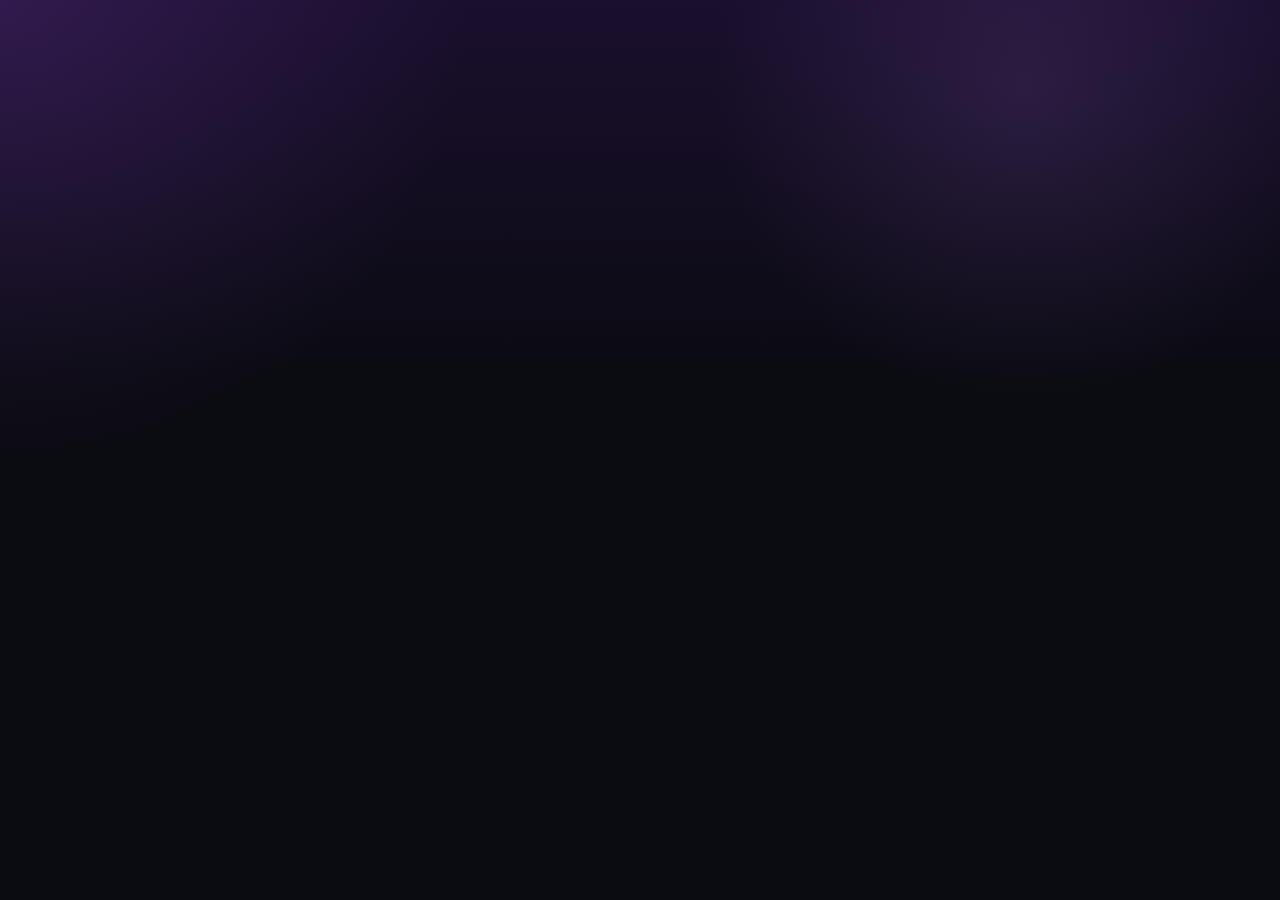
==== commit 50b7966b: "changes" ====
--- a/index.html
+++ b/index.html
@@ -3,7 +3,9 @@
 <head>
   <meta charset="UTF-8" />
   <meta name="viewport" content="width=device-width, initial-scale=1.0"/>
-  <title>Stackly — Corporate Solutions</title>
+  <meta name="description" content="Stackly Corporate Solutions helps growing businesses with strategy, digital transformation, cybersecurity, cloud operations, and hands-on consulting support."/>
+  <meta name="theme-color" content="#0b0b12"/>
+  <title>Stackly - Corporate Solutions</title>
   <link rel="stylesheet" href="style.css"/>
   <link href="https://fonts.googleapis.com/css2?family=Cormorant+Garamond:wght@300;400;600;700&family=DM+Sans:wght@300;400;500;600&display=swap" rel="stylesheet"/>
   <link rel="stylesheet" href="https://cdnjs.cloudflare.com/ajax/libs/font-awesome/6.5.0/css/all.min.css"/>
@@ -13,7 +15,7 @@
 <div id="splash">
   <div class="splash-inner">
     <div class="splash-logo">
-      <span class="splash-s">S</span><span class="splash-text">tackly</span>
+      <img src="Assets/Logo.webp" alt="Stackly logo" class="brand-logo brand-logo-splash"/>
     </div>
     <div class="splash-ring" aria-hidden="true"></div>
     <div class="splash-bar"><div class="splash-fill"></div></div>
@@ -26,11 +28,9 @@
   <header id="header">
     <div class="header-inner">
       <div class="logo" id="headerLogo">
-        <span class="logo-mark">S</span>
-        <span class="logo-name">tackly</span>
-    
-      </div>
-      <nav id="mainNav">
+        <img src="./Assets/Logo.webp" alt="Stackly logo" class="brand-logo brand-logo-header"/>
+      </div>
+      <nav id="mainNav" aria-label="Primary navigation">
         <a href="#" class="nav-link" data-section="home">Home</a>
         <a href="#" class="nav-link" data-section="about">About</a>
         <a href="#" class="nav-link" data-section="services">Services</a>
@@ -41,12 +41,12 @@
         <button class="btn-login" id="headerLoginBtn">Login</button>
         <button class="btn-signup" id="headerSignupBtn">Get Started</button>
       </div>
-      <button class="hamburger" id="hamburger" aria-label="Menu">
+      <button class="hamburger" id="hamburger" aria-label="Toggle navigation menu" aria-controls="mobileNav" aria-expanded="false">
         <span></span><span></span><span></span>
       </button>
     </div>
 
-    <div class="mobile-nav" id="mobileNav">
+    <div class="mobile-nav" id="mobileNav" aria-label="Mobile navigation">
       <a href="#" class="nav-link" data-section="home">Home</a>
       <a href="#" class="nav-link" data-section="about">About</a>
       <a href="#" class="nav-link" data-section="services">Services</a>
@@ -64,8 +64,8 @@
     <section class="hero" id="section-home">
       <div class="hero-bg">
         <picture>
-          <source srcset="https://images.unsplash.com/photo-1554469384-e58fac16e23a?q=80&w=687&auto=format&fit=crop&ixlib=rb-4.1.0&ixid=M3wxMjA3fDB8MHxwaG90by1wYWdlfHx8fGVufDB8fHx8fA%3D%3D" type="image/webp"/>
-          <img src="https://images.unsplash.com/photo-1554469384-e58fac16e23a?q=80&w=687&auto=format&fit=crop&ixlib=rb-4.1.0&ixid=M3wxMjA3fDB8MHxwaG90by1wYWdlfHx8fGVufDB8fHx8fA%3D%3D" alt="Corporate Building" class="hero-img"/>
+          <source srcset="./Assets/corporate-hero-image.webp" type="image/webp"/>
+          <img src="./Assets/corporate-hero-image.webp" alt="Modern corporate headquarters exterior" class="hero-img" fetchpriority="high"/>
         </picture>
         <div class="hero-overlay"></div>
       </div>
@@ -74,7 +74,7 @@
         <h1 class="hero-title">Transforming <em>Business</em><br/>Through Innovation</h1>
         <p class="hero-sub">We deliver cutting-edge corporate solutions that drive growth, efficiency, and lasting impact for enterprises worldwide.</p>
         <div class="hero-cta">
-          <button class="btn-primary hero-btn" data-404>Explore Solutions</button>
+          <button class="btn-primary hero-btn" data-scroll="services">Explore Solutions</button>
           <button class="btn-ghost hero-btn" data-scroll="about">Learn More</button>
         </div>
         <div class="hero-stats">
@@ -96,8 +96,8 @@
         <div class="about-grid">
           <div class="about-image-wrap">
             <picture>
-              <source srcset="https://images.unsplash.com/photo-1600880292203-757bb62b4baf?w=800&fm=webp&q=80" type="image/webp"/>
-              <img src="https://images.unsplash.com/photo-1600880292203-757bb62b4baf?w=800&q=80" alt="Team Collaboration" class="about-img"/>
+              <source srcset="Assets/Corporate-about-img.webp" type="image/webp"/>
+              <img src="Assets/Corporate-about-img.webp" alt="Stackly team collaborating in a strategy workshop" class="about-img" loading="lazy" decoding="async"/>
             </picture>
             <div class="about-badge">
               <span class="badge-num">12+</span>
@@ -107,15 +107,15 @@
           <div class="about-content">
             <p class="section-eyebrow">About Stackly</p>
             <h2 class="section-title">We Build the Backbone of Modern Corporations</h2>
-            <p class="about-desc">Stackly Corporate Solutions was founded with a singular vision — to empower businesses with tools, strategies, and expertise that make them unstoppable. From digital transformation to enterprise consulting, we stand beside our clients at every stage.</p>
-            <p class="about-desc">Headquartered in Bangalore, karnataka and our team of specialists brings global perspective with local insight.</p>
+            <p class="about-desc">Stackly Corporate Solutions was founded with a singular vision - to empower businesses with tools, strategies, and expertise that make them unstoppable. From digital transformation to enterprise consulting, we stand beside our clients at every stage.</p>
+            <p class="about-desc">Headquartered in Bangalore, Karnataka, our team of specialists brings global perspective with local insight.</p>
             <div class="about-features">
               <div class="feature-item"><i class="fa fa-check-circle"></i> Strategic Consulting</div>
               <div class="feature-item"><i class="fa fa-check-circle"></i> Digital Transformation</div>
               <div class="feature-item"><i class="fa fa-check-circle"></i> Enterprise Integration</div>
               <div class="feature-item"><i class="fa fa-check-circle"></i> 24/7 Support</div>
             </div>
-            <button class="btn-primary" data-404>Our Story</button>
+            <button class="btn-primary" data-scroll="team">Our Story</button>
           </div>
         </div>
       </div>
@@ -131,66 +131,66 @@
           <div class="service-card">
             <div class="service-icon"><i class="fa fa-chart-line"></i></div>
             <picture>
-              <source srcset="https://images.unsplash.com/photo-1551288049-bebda4e38f71?w=600&fm=webp&q=75" type="image/webp"/>
-              <img src="https://images.unsplash.com/photo-1551288049-bebda4e38f71?w=600&q=75" alt="Business Strategy" class="service-img"/>
+              <source srcset="Assets/Corporate-service1-img.webp" type="image/webp"/>
+              <img src="Assets/Corporate-service1-img.webp" alt="Business strategy planning session" class="service-img" loading="lazy" decoding="async"/>
             </picture>
             <h3>Business Strategy</h3>
             <p>Data-driven strategic planning to align your organization's goals with market opportunities.</p>
-            <button class="btn-link" data-404>Learn More <i class="fa fa-arrow-right"></i></button>
+            <button class="btn-link" data-scroll="contact">Learn More <i class="fa fa-arrow-right"></i></button>
           </div>
           <div class="service-card featured">
             <div class="service-icon"><i class="fa fa-microchip"></i></div>
             <picture>
-              <source srcset="https://images.unsplash.com/photo-1518770660439-4636190af475?w=600&fm=webp&q=75" type="image/webp"/>
-              <img src="https://images.unsplash.com/photo-1518770660439-4636190af475?w=600&q=75" alt="Digital Transformation" class="service-img"/>
+              <source srcset="Assets/Corporate-service2-img.webp" type="image/webp"/>
+              <img src="Assets/Corporate-service2-img.webp" alt="Digital transformation dashboard and analytics" class="service-img" loading="lazy" decoding="async"/>
             </picture>
             <h3>Digital Transformation</h3>
             <p>End-to-end digitization services that modernize your workflows and maximize efficiency.</p>
-            <button class="btn-link" data-404>Learn More <i class="fa fa-arrow-right"></i></button>
+            <button class="btn-link" data-scroll="contact">Learn More <i class="fa fa-arrow-right"></i></button>
           </div>
           <div class="service-card">
             <div class="service-icon"><i class="fa fa-shield-alt"></i></div>
             <picture>
-              <source srcset="https://images.unsplash.com/photo-1563986768494-4dee2763ff3f?w=600&fm=webp&q=75" type="image/webp"/>
-              <img src="https://images.unsplash.com/photo-1563986768494-4dee2763ff3f?w=600&q=75" alt="Cybersecurity" class="service-img"/>
+              <source srcset="Assets/Corporate-service3-img.webp" type="image/webp"/>
+              <img src="Assets/Corporate-service3-img.webp" alt="Cybersecurity monitoring interface" class="service-img" loading="lazy" decoding="async"/>
             </picture>
             <h3>Cybersecurity</h3>
             <p>Enterprise-grade security solutions that protect your data, systems, and reputation.</p>
-            <button class="btn-link" data-404>Learn More <i class="fa fa-arrow-right"></i></button>
+            <button class="btn-link" data-scroll="contact">Learn More <i class="fa fa-arrow-right"></i></button>
           </div>
           <div class="service-card">
             <div class="service-icon"><i class="fa fa-users-cog"></i></div>
             <picture>
-              <source srcset="https://images.unsplash.com/photo-1542744173-8e7e53415bb0?w=600&fm=webp&q=75" type="image/webp"/>
-              <img src="https://images.unsplash.com/photo-1542744173-8e7e53415bb0?w=600&q=75" alt="HR Solutions" class="service-img"/>
+              <source srcset="Assets/Corporate-service4-img.webp" type="image/webp"/>
+              <img src="Assets/Corporate-service4-img.webp" alt="Human resources planning and collaboration" class="service-img" loading="lazy" decoding="async"/>
             </picture>
             <h3>HR Solutions</h3>
             <p>Comprehensive human resource management to build and retain top-tier talent.</p>
-            <button class="btn-link" data-404>Learn More <i class="fa fa-arrow-right"></i></button>
+            <button class="btn-link" data-scroll="contact">Learn More <i class="fa fa-arrow-right"></i></button>
           </div>
           <div class="service-card">
             <div class="service-icon"><i class="fa fa-cloud"></i></div>
             <picture>
-              <source srcset="https://images.unsplash.com/photo-1451187580459-43490279c0fa?w=600&fm=webp&q=75" type="image/webp"/>
-              <img src="https://images.unsplash.com/photo-1451187580459-43490279c0fa?w=600&q=75" alt="Cloud Solutions" class="service-img"/>
+              <source srcset="Assets/Corporate-service5-img.webp" type="image/webp"/>
+              <img src="Assets/Corporate-service5-img.webp" alt="Cloud solutions infrastructure concept" class="service-img" loading="lazy" decoding="async"/>
             </picture>
             <h3>Cloud Solutions</h3>
             <p>Scalable cloud infrastructure and migration services for future-ready operations.</p>
-            <button class="btn-link" data-404>Learn More <i class="fa fa-arrow-right"></i></button>
+            <button class="btn-link" data-scroll="contact">Learn More <i class="fa fa-arrow-right"></i></button>
           </div>
           <div class="service-card">
             <div class="service-icon"><i class="fa fa-handshake"></i></div>
             <picture>
-              <source srcset="https://images.unsplash.com/photo-1521737604893-d14cc237f11d?w=600&fm=webp&q=75" type="image/webp"/>
-              <img src="https://images.unsplash.com/photo-1521737604893-d14cc237f11d?w=600&q=75" alt="Consulting" class="service-img"/>
+              <source srcset="Assets/Corporate-service6-img.webp" type="image/webp"/>
+              <img src="Assets/Corporate-service6-img.webp" alt="Executive consulting meeting" class="service-img" loading="lazy" decoding="async"/>
             </picture>
             <h3>Management Consulting</h3>
             <p>Expert advisory services that help leadership teams make confident, informed decisions.</p>
-            <button class="btn-link" data-404>Learn More <i class="fa fa-arrow-right"></i></button>
+            <button class="btn-link" data-scroll="contact">Learn More <i class="fa fa-arrow-right"></i></button>
           </div>
         </div>
         <div class="services-cta">
-          <button class="btn-primary" data-404>View All Services</button>
+          <button class="btn-primary" data-scroll="contact">View All Services</button>
         </div>
       </div>
     </section>
@@ -216,62 +216,62 @@
           <div class="team-card">
             <div class="team-img-wrap">
               <picture>
-                <source srcset="https://images.unsplash.com/photo-1560250097-0b93528c311a?w=400&fm=webp&q=80" type="image/webp"/>
-                <img src="https://images.unsplash.com/photo-1560250097-0b93528c311a?w=400&q=80" alt="CEO" class="team-img"/>
+                <source srcset="Assets/Corporate-team1-img.webp" type="image/webp"/>
+                <img src="Assets/Corporate-team1-img.webp" alt="Portrait of Arjun Rathod, Chief Executive Officer" class="team-img" loading="lazy" decoding="async"/>
               </picture>
             </div>
             <h4>Arjun Rathod</h4>
             <p class="team-role">Chief Executive Officer</p>
             <div class="team-socials">
-              <a href="#" data-404><i class="fab fa-linkedin"></i></a>
-              <a href="#" data-404><i class="fab fa-twitter"></i></a>
+              <a href="#contact" data-scroll="contact" aria-label="Contact Arjun Rathod via LinkedIn"><i class="fab fa-linkedin"></i></a>
+              <a href="#contact" data-scroll="contact" aria-label="Contact Arjun Rathod via X"><i class="fab fa-twitter"></i></a>
             </div>
           </div>
           <div class="team-card">
             <div class="team-img-wrap">
               <picture>
-                <source srcset="https://images.unsplash.com/photo-1573496359142-b8d87734a5a2?w=400&fm=webp&q=80" type="image/webp"/>
-                <img src="https://images.unsplash.com/photo-1573496359142-b8d87734a5a2?w=400&q=80" alt="CTO" class="team-img"/>
+                <source srcset="Assets/Corporate-team2-img.webp" type="image/webp"/>
+                <img src="Assets/Corporate-team2-img.webp" alt="Portrait of Priya Nair, Chief Technology Officer" class="team-img" loading="lazy" decoding="async"/>
               </picture>
             </div>
             <h4>Priya Nair</h4>
             <p class="team-role">Chief Technology Officer</p>
             <div class="team-socials">
-              <a href="#" data-404><i class="fab fa-linkedin"></i></a>
-              <a href="#" data-404><i class="fab fa-twitter"></i></a>
+              <a href="#contact" data-scroll="contact" aria-label="Contact Priya Nair via LinkedIn"><i class="fab fa-linkedin"></i></a>
+              <a href="#contact" data-scroll="contact" aria-label="Contact Priya Nair via X"><i class="fab fa-twitter"></i></a>
             </div>
           </div>
           <div class="team-card">
             <div class="team-img-wrap">
               <picture>
-                <source srcset="https://images.unsplash.com/photo-1519085360753-af0119f7cbe7?w=400&fm=webp&q=80" type="image/webp"/>
-                <img src="https://images.unsplash.com/photo-1519085360753-af0119f7cbe7?w=400&q=80" alt="CFO" class="team-img"/>
+                <source srcset="Assets/Corporate-team3-img.webp" type="image/webp"/>
+                <img src="Assets/Corporate-team3-img.webp" alt="Portrait of Karthik Menon, Chief Financial Officer" class="team-img" loading="lazy" decoding="async"/>
               </picture>
             </div>
             <h4>Karthik Menon</h4>
             <p class="team-role">Chief Financial Officer</p>
             <div class="team-socials">
-              <a href="#" data-404><i class="fab fa-linkedin"></i></a>
-              <a href="#" data-404><i class="fab fa-twitter"></i></a>
+              <a href="#contact" data-scroll="contact" aria-label="Contact Karthik Menon via LinkedIn"><i class="fab fa-linkedin"></i></a>
+              <a href="#contact" data-scroll="contact" aria-label="Contact Karthik Menon via X"><i class="fab fa-twitter"></i></a>
             </div>
           </div>
           <div class="team-card">
             <div class="team-img-wrap">
               <picture>
-                <source srcset="https://images.unsplash.com/photo-1580489944761-15a19d654956?w=400&fm=webp&q=80" type="image/webp"/>
-                <img src="https://images.unsplash.com/photo-1580489944761-15a19d654956?w=400&q=80" alt="COO" class="team-img"/>
+                <source srcset="Assets/Corporate-team4-img.webp" type="image/webp"/>
+                <img src="Assets/Corporate-team4-img.webp" alt="Portrait of Divya Krishnan, Chief Operating Officer" class="team-img" loading="lazy" decoding="async"/>
               </picture>
             </div>
             <h4>Divya Krishnan</h4>
             <p class="team-role">Chief Operating Officer</p>
             <div class="team-socials">
-              <a href="#" data-404><i class="fab fa-linkedin"></i></a>
-              <a href="#" data-404><i class="fab fa-twitter"></i></a>
+              <a href="#contact" data-scroll="contact" aria-label="Contact Divya Krishnan via LinkedIn"><i class="fab fa-linkedin"></i></a>
+              <a href="#contact" data-scroll="contact" aria-label="Contact Divya Krishnan via X"><i class="fab fa-twitter"></i></a>
             </div>
           </div>
         </div>
         <div class="team-cta">
-          <button class="btn-primary" data-404>Meet Full Team</button>
+          <button class="btn-primary" data-scroll="contact">Meet Full Team</button>
         </div>
       </div>
     </section>
@@ -288,8 +288,8 @@
             <p>"Stackly transformed our entire IT infrastructure within months. The results exceeded every expectation we had going in."</p>
             <div class="testimonial-author">
               <picture>
-                <source srcset="https://images.unsplash.com/photo-1507003211169-0a1dd7228f2d?w=100&fm=webp&q=80" type="image/webp"/>
-                <img src="https://images.unsplash.com/photo-1507003211169-0a1dd7228f2d?w=100&q=80" alt="Client"/>
+                <source srcset="Assets/Corporate-client1-img.webp" type="image/webp"/>
+                <img src="Assets/Corporate-client1-img.webp" alt="Portrait of client Rahul Sharma" loading="lazy" decoding="async"/>
               </picture>
               <div><strong>Rahul Sharma</strong><span>MD, TechVision India</span></div>
             </div>
@@ -299,8 +299,8 @@
             <p>"Their consulting team identified inefficiencies we didn't even know existed. Revenue grew 40% in the first year alone."</p>
             <div class="testimonial-author">
               <picture>
-                <source srcset="https://images.unsplash.com/photo-1494790108377-be9c29b29330?w=100&fm=webp&q=80" type="image/webp"/>
-                <img src="https://images.unsplash.com/photo-1494790108377-be9c29b29330?w=100&q=80" alt="Client"/>
+                <source srcset="Assets/Corporate-client2-img.webp" type="image/webp"/>
+                <img src="Assets/Corporate-client2-img.webp" alt="Portrait of client Ananya Iyer" loading="lazy" decoding="async"/>
               </picture>
               <div><strong>Ananya Iyer</strong><span>CEO, Meridian Corp</span></div>
             </div>
@@ -310,8 +310,8 @@
             <p>"Professional, responsive, and genuinely invested in our success. Stackly is the partner every business deserves."</p>
             <div class="testimonial-author">
               <picture>
-                <source srcset="https://images.unsplash.com/photo-1472099645785-5658abf4ff4e?w=100&fm=webp&q=80" type="image/webp"/>
-                <img src="https://images.unsplash.com/photo-1472099645785-5658abf4ff4e?w=100&q=80" alt="Client"/>
+                <source srcset="Assets/Corporate-client3-img.webp" type="image/webp"/>
+                <img src="Assets/Corporate-client3-img.webp" alt="Portrait of client Vikram Patel" loading="lazy" decoding="async"/>
               </picture>
               <div><strong>Vikram Patel</strong><span>Director, Nexus Enterprises</span></div>
             </div>
@@ -334,14 +334,14 @@
             </div>
           </div>
           <div class="contact-form-wrap">
-            <form class="contact-form" onsubmit="return false;">
+            <form id="contactForm" class="contact-form">
               <div class="form-row">
-                <div class="form-group"><label>Full Name</label><input type="text" placeholder="Your name"/></div>
-                <div class="form-group"><label>Email</label><input type="email" placeholder="your@email.com"/></div>
+                <div class="form-group"><label for="contactName">Full Name</label><input id="contactName" name="contactName" type="text" placeholder="Your name" minlength="2" autocomplete="name" required/></div>
+                <div class="form-group"><label for="contactEmail">Email</label><input id="contactEmail" name="contactEmail" type="email" placeholder="your@email.com" autocomplete="email" required/></div>
               </div>
-              <div class="form-group"><label>Subject</label><input type="text" placeholder="How can we help?"/></div>
-              <div class="form-group"><label>Message</label><textarea rows="5" placeholder="Tell us about your project..."></textarea></div>
-              <button type="button" class="btn-primary full-w" data-404>Send Message</button>
+              <div class="form-group"><label for="contactSubject">Subject</label><input id="contactSubject" name="contactSubject" type="text" placeholder="How can we help?" minlength="3" required/></div>
+              <div class="form-group"><label for="contactMessage">Message</label><textarea id="contactMessage" name="contactMessage" rows="5" placeholder="Tell us about your project..." minlength="20" required></textarea></div>
+              <button type="submit" id="contactSubmit" class="btn-primary full-w">Send Message</button>
             </form>
           </div>
         </div>
@@ -349,13 +349,14 @@
     </section>
 
   </div>
+
   <div id="page-404" class="page">
     <div class="not-found-wrap">
       <div class="nf-content">
         <div class="nf-code">404</div>
         <div class="nf-line"></div>
         <h2>Page Not Found</h2>
-        <p>That link doesn’t exist here. It may have been moved, renamed, or is temporarily unavailable.</p>
+        <p>That link doesn't exist here. It may have been moved, renamed, or is temporarily unavailable.</p>
         <div class="nf-btn-group">
           <button class="btn-ghost nf-back-btn" id="goBackBtn"><i class="fa fa-arrow-left"></i> Go Back</button>
           <button class="btn-primary" id="backHomeBtn"><i class="fa fa-house"></i> Back to Home</button>
@@ -363,8 +364,8 @@
       </div>
       <div class="nf-visual">
         <picture>
-          <source srcset="https://images.unsplash.com/photo-1444703686981-a3abbc4d4fe3?w=700&fm=webp&q=80" type="image/webp"/>
-          <img src="https://images.unsplash.com/photo-1444703686981-a3abbc4d4fe3?w=700&q=80" alt="404"/>
+          <source srcset="Assets/Corporate-404-page-img.webp" type="image/webp"/>
+          <img src="Assets/Corporate-404-page-img.webp" alt="Illustration for a missing page" loading="lazy" decoding="async"/>
         </picture>
       </div>
     </div>
@@ -374,12 +375,12 @@
     <div class="auth-page">
       <div class="auth-visual">
         <picture>
-          <source srcset="https://images.unsplash.com/photo-1497366216548-37526070297c?w=900&fm=webp&q=80" type="image/webp"/>
-          <img src="https://images.unsplash.com/photo-1497366216548-37526070297c?w=900&q=80" alt="Office"/>
+          <source srcset="Assets/Corporate-login-img.webp" type="image/webp"/>
+          <img src="Assets/Corporate-login-img.webp" alt="Stackly office workspace" loading="lazy" decoding="async"/>
         </picture>
         <div class="auth-visual-overlay">
           <div class="auth-logo">
-            <span class="logo-mark">S</span><span class="logo-name">tackly</span>
+            <img src="Assets/Logo.webp" alt="Stackly logo" class="brand-logo brand-logo-auth"/>
           </div>
           <p class="auth-tagline">"Empowering businesses to reach their fullest potential through strategy and innovation."</p>
         </div>
@@ -392,41 +393,40 @@
             <button class="role-tab active" data-role="user" id="loginUserTab"><i class="fa fa-user"></i> User</button>
             <button class="role-tab" data-role="admin" id="loginAdminTab"><i class="fa fa-user-shield"></i> Admin</button>
           </div>
-          <form onsubmit="return false;" class="auth-form">
+          <form id="loginForm" class="auth-form">
             <div class="form-group">
-              <label>Email Address</label>
-              <input type="email" placeholder="you@example.com" id="loginEmail"/>
+              <label for="loginEmail">Email Address</label>
+              <input type="email" placeholder="you@example.com" id="loginEmail" autocomplete="email" required/>
             </div>
             <div class="form-group">
-              <label>Password</label>
+              <label for="loginPass">Password</label>
               <div class="input-wrap">
-                <input type="password" placeholder="Your password" id="loginPass"/>
-                <button type="button" class="eye-btn" onclick="togglePass('loginPass',this)"><i class="fa fa-eye"></i></button>
+                <input type="password" placeholder="Your password" id="loginPass" autocomplete="current-password" minlength="8" required/>
+                <button type="button" class="eye-btn" onclick="togglePass('loginPass',this)" aria-label="Show or hide password"><i class="fa fa-eye"></i></button>
               </div>
             </div>
             <div class="form-check">
               <label><input type="checkbox"/> Remember me</label>
-              <a href="#" data-404 class="forgot-link">Forgot password?</a>
-            </div>
-            <button type="button" class="btn-primary full-w" id="loginSubmit">Sign In</button>
+              <a href="#contact" data-scroll="contact" class="forgot-link">Forgot password?</a>
+            </div>
+            <button type="submit" class="btn-primary full-w" id="loginSubmit">Sign In</button>
           </form>
           <p class="auth-switch">Don't have an account? <a href="#" id="goSignup">Create one</a></p>
         </div>
       </div>
     </div>
   </div>
-
 
   <div id="page-signup" class="page">
     <div class="auth-page">
       <div class="auth-visual">
         <picture>
-          <source srcset="https://images.unsplash.com/photo-1497366811353-6870744d04b2?w=900&fm=webp&q=80" type="image/webp"/>
-          <img src="https://images.unsplash.com/photo-1497366811353-6870744d04b2?w=900&q=80" alt="Office"/>
+          <source srcset="Assets/Corporate-signup-page-img.webp" type="image/webp"/>
+          <img src="Assets/Corporate-signup-page-img.webp" alt="Team preparing a corporate growth plan" loading="lazy" decoding="async"/>
         </picture>
         <div class="auth-visual-overlay">
           <div class="auth-logo">
-            <span class="logo-mark">S</span><span class="logo-name">tackly</span>
+            <img src="Assets/Logo.webp" alt="Stackly logo" class="brand-logo brand-logo-auth"/>
           </div>
           <p class="auth-tagline">"Join hundreds of businesses that trust Stackly to power their corporate journey."</p>
         </div>
@@ -439,90 +439,89 @@
             <button class="role-tab active" data-role="user" id="signupUserTab"><i class="fa fa-user"></i> User</button>
             <button class="role-tab" data-role="admin" id="signupAdminTab"><i class="fa fa-user-shield"></i> Admin</button>
           </div>
-          <form onsubmit="return false;" class="auth-form">
+          <form id="signupForm" class="auth-form">
             <div class="form-row">
-              <div class="form-group"><label>First Name</label><input type="text" placeholder="John"/></div>
-              <div class="form-group"><label>Last Name</label><input type="text" placeholder="Doe"/></div>
+              <div class="form-group"><label for="signupFirstName">First Name</label><input id="signupFirstName" name="signupFirstName" type="text" placeholder="John" autocomplete="given-name" minlength="2" required/></div>
+              <div class="form-group"><label for="signupLastName">Last Name</label><input id="signupLastName" name="signupLastName" type="text" placeholder="Doe" autocomplete="family-name" minlength="2" required/></div>
             </div>
             <div class="form-group">
-              <label>Email Address</label>
-              <input type="email" placeholder="you@example.com" id="signupEmail"/>
+              <label for="signupEmail">Email Address</label>
+              <input type="email" placeholder="you@example.com" id="signupEmail" autocomplete="email" required/>
             </div>
             <div class="form-group">
-              <label>Password</label>
+              <label for="signupPass">Password</label>
               <div class="input-wrap">
-                <input type="password" placeholder="Create a password" id="signupPass"/>
-                <button type="button" class="eye-btn" onclick="togglePass('signupPass',this)"><i class="fa fa-eye"></i></button>
+                <input type="password" placeholder="Create a password" id="signupPass" autocomplete="new-password" minlength="8" required/>
+                <button type="button" class="eye-btn" onclick="togglePass('signupPass',this)" aria-label="Show or hide password"><i class="fa fa-eye"></i></button>
               </div>
             </div>
             <div class="form-group">
-              <label>Company Name</label>
-              <input type="text" placeholder="Your company"/>
+              <label for="signupCompany">Company Name</label>
+              <input id="signupCompany" name="signupCompany" type="text" placeholder="Your company" autocomplete="organization" minlength="2" required/>
             </div>
             <div class="form-check">
-              <label><input type="checkbox"/> I agree to the <a href="#" data-404>Terms & Conditions</a></label>
-            </div>
-            <button type="button" class="btn-primary full-w" id="signupSubmit">Create Account</button>
+              <label><input id="signupTerms" type="checkbox" required/> I agree to the <a href="#contact" data-scroll="contact">Terms & Conditions</a></label>
+            </div>
+            <button type="submit" class="btn-primary full-w" id="signupSubmit">Create Account</button>
           </form>
           <p class="auth-switch">Already have an account? <a href="#" id="goLogin">Sign in</a></p>
         </div>
       </div>
     </div>
   </div>
-
 
   <footer id="mainFooter">
     <div class="footer-inner">
       <div class="footer-brand">
         <div class="footer-logo" id="footerLogo">
-          <span class="logo-mark">S</span><span class="logo-name">tackly</span>
-        </div>
-        <p class="footer-desc">Empowering enterprises with innovative corporate solutions since 2013. Headquartered At Bangalore Branch.</p>
+          <img src="Assets/Logo.webp" alt="Stackly logo" class="brand-logo brand-logo-footer"/>
+        </div>
+        <p class="footer-desc">Empowering enterprises with innovative corporate solutions since 2013. Headquartered at Bangalore Branch.</p>
         <div class="footer-address">
           <i class="fa fa-map-marker-alt"></i>
-          <span>Begur Road, Bangalore,  India</span>
+          <span>Begur Road, Bangalore, India</span>
         </div>
         <div class="footer-socials">
-          <a href="#" class="social-icon" data-404 aria-label="Facebook"><i class="fab fa-facebook-f"></i></a>
-          <a href="#" class="social-icon" data-404 aria-label="Twitter"><i class="fab fa-twitter"></i></a>
-          <a href="#" class="social-icon" data-404 aria-label="LinkedIn"><i class="fab fa-linkedin-in"></i></a>
-          <a href="#" class="social-icon" data-404 aria-label="Instagram"><i class="fab fa-instagram"></i></a>
-          <a href="#" class="social-icon" data-404 aria-label="YouTube"><i class="fab fa-youtube"></i></a>
+          <a href="#contact" class="social-icon" data-scroll="contact" aria-label="Contact Stackly on Facebook"><i class="fab fa-facebook-f"></i></a>
+          <a href="#contact" class="social-icon" data-scroll="contact" aria-label="Contact Stackly on X"><i class="fab fa-twitter"></i></a>
+          <a href="#contact" class="social-icon" data-scroll="contact" aria-label="Contact Stackly on LinkedIn"><i class="fab fa-linkedin-in"></i></a>
+          <a href="#contact" class="social-icon" data-scroll="contact" aria-label="Contact Stackly on Instagram"><i class="fab fa-instagram"></i></a>
+          <a href="#contact" class="social-icon" data-scroll="contact" aria-label="Contact Stackly on YouTube"><i class="fab fa-youtube"></i></a>
         </div>
       </div>
       <div class="footer-links">
         <h4>Quick Links</h4>
         <ul>
-          <li><a href="#">Home</a></li>
-          <li><a href="#">About</a></li>
-          <li><a href="#">Services</a></li>
-          <li><a href="#">Team</a></li>
-          <li><a href="#">Contact</a></li>
+          <li><a href="#home" data-scroll="home">Home</a></li>
+          <li><a href="#about" data-scroll="about">About</a></li>
+          <li><a href="#services" data-scroll="services">Services</a></li>
+          <li><a href="#team" data-scroll="team">Team</a></li>
+          <li><a href="#contact" data-scroll="contact">Contact</a></li>
         </ul>
       </div>
       <div class="footer-links">
         <h4>Services</h4>
         <ul>
-          <li><a href="#" data-404>Business Strategy</a></li>
-          <li><a href="#" data-404>Digital Transformation</a></li>
-          <li><a href="#" data-404>Cybersecurity</a></li>
-          <li><a href="#" data-404>HR Solutions</a></li>
-          <li><a href="#" data-404>Cloud Solutions</a></li>
+          <li><a href="#contact" data-scroll="contact">Business Strategy</a></li>
+          <li><a href="#contact" data-scroll="contact">Digital Transformation</a></li>
+          <li><a href="#contact" data-scroll="contact">Cybersecurity</a></li>
+          <li><a href="#contact" data-scroll="contact">HR Solutions</a></li>
+          <li><a href="#contact" data-scroll="contact">Cloud Solutions</a></li>
         </ul>
       </div>
       <div class="footer-links">
         <h4>Company</h4>
         <ul>
-          <li><a href="#" data-404>Careers</a></li>
-          <li><a href="#" data-404>Press</a></li>
-          <li><a href="#" data-404>Privacy Policy</a></li>
-          <li><a href="#" data-404>Terms of Service</a></li>
-          <li><a href="#" data-404>Cookie Policy</a></li>
+          <li><a href="#contact" data-scroll="contact">Careers</a></li>
+          <li><a href="#contact" data-scroll="contact">Press</a></li>
+          <li><a href="#contact" data-scroll="contact">Privacy Policy</a></li>
+          <li><a href="#contact" data-scroll="contact">Terms of Service</a></li>
+          <li><a href="#contact" data-scroll="contact">Cookie Policy</a></li>
         </ul>
       </div>
     </div>
     <div class="footer-bottom">
-      <p>© 2026 Stackly Corporate. All rights reserved.</p>
+      <p>&copy; 2026 Stackly Corporate. All rights reserved.</p>
     </div>
   </footer>
 
--- a/style.css
+++ b/style.css
@@ -1,721 +1,1721 @@
 :root {
-  --ink: #0c0c0e;
-  --ink-2: #161618;
-  --ink-3: #202024;
-
-  --gold: #d6b86a;
-  --gold-light: #f0d999;
-  --gold-dark: #a8843a;
-
-  --white: #ffffff;
-  --off-white: #f7f5f0;
-
-  --gray: #969696;
-  --gray-light: #dddddd;
-
-  --card-bg: rgba(24, 24, 27, 0.8);
-  --glass-bg: rgba(255, 255, 255, 0.05);
-  --glass-border: rgba(255, 255, 255, 0.1);
-  --glass-shadow: 0 8px 32px rgba(0, 0, 0, 0.3);
-
-  --shadow: 0 24px 60px rgba(0,0,0,0.45);
-
-  --radius: 12px;
-  --radius-lg: 20px;
-  --transition: 0.35s cubic-bezier(0.4,0,0.2,1);
-  --font-display: 'Cormorant Garamond', Georgia, serif;
-  --font-body: 'DM Sans', sans-serif;
-}
-
-*, *::before, *::after { box-sizing: border-box; margin: 0; padding: 0; }
-
-html { scroll-behavior: smooth; font-size: 16px; }
+  --bg: #0b0b12;
+  --bg-soft: #1a0f2e;
+  --panel: rgba(255, 255, 255, 0.07);
+  --panel-strong: rgba(255, 255, 255, 0.1);
+  --line: rgba(255, 255, 255, 0.1);
+  --line-strong: rgba(192, 132, 252, 0.35);
+  --text: #ffffff;
+  --text-soft: #a1a1aa;
+  --text-muted: #8c8c98;
+  --primary: #a855f7;
+  --primary-strong: #9333ea;
+  --accent: #c084fc;
+  --shadow: 0 24px 60px rgba(0, 0, 0, 0.28);
+  --glow: 0 0 0 1px rgba(168, 85, 247, 0.16), 0 20px 44px rgba(168, 85, 247, 0.2);
+  --glass-highlight: linear-gradient(180deg, rgba(255, 255, 255, 0.16), rgba(255, 255, 255, 0.03));
+  --glass-blur: blur(22px) saturate(170%);
+  --radius: 16px;
+  --radius-lg: 28px;
+  --transition: 0.32s cubic-bezier(0.22, 1, 0.36, 1);
+  --font-display: "Cormorant Garamond", serif;
+  --font-body: "DM Sans", sans-serif;
+  --header-height: 78px;
+}
+
+*,
+*::before,
+*::after {
+  box-sizing: border-box;
+  margin: 0;
+  padding: 0;
+}
+
+html {
+  scroll-behavior: smooth;
+  font-size: 16px;
+}
+
+#section-home,
+#section-about,
+#section-services,
+#section-team,
+#section-contact {
+  scroll-margin-top: calc(var(--header-height) + 18px);
+}
 
 body {
+  min-height: 100vh;
+  overflow-x: hidden;
   font-family: var(--font-body);
-  background: var(--ink);
-  color: var(--white);
-  overflow-x: hidden;
-  min-height: 100vh;
-}
-
-img { display: block; width: 100%; object-fit: cover; }
-a { text-decoration: none; color: inherit; }
-button { cursor: pointer; font-family: var(--font-body); border: none; outline: none; }
-input, textarea { font-family: var(--font-body); }
+  color: var(--text);
+  background:
+    radial-gradient(circle at top left, rgba(168, 85, 247, 0.16), transparent 30%),
+    radial-gradient(circle at 80% 10%, rgba(192, 132, 252, 0.12), transparent 24%),
+    linear-gradient(180deg, #1a0f2e 0%, #0b0b12 42%, #0b0b12 100%);
+}
+
+img {
+  display: block;
+  width: 100%;
+  object-fit: cover;
+}
+
+a {
+  color: inherit;
+  text-decoration: none;
+}
+
+button {
+  border: none;
+  cursor: pointer;
+  font-family: var(--font-body);
+}
+
+button:focus-visible,
+a:focus-visible,
+input:focus-visible,
+textarea:focus-visible {
+  outline: 2px solid rgba(192, 132, 252, 0.9);
+  outline-offset: 3px;
+}
+
+input,
+textarea {
+  font-family: var(--font-body);
+}
 
 #splash {
-  position: fixed; inset: 0; z-index: 9999;
+  position: fixed;
+  inset: 0;
+  z-index: 9999;
+  display: flex;
+  align-items: center;
+  justify-content: center;
   background:
-    radial-gradient(900px 520px at 50% 30%, rgba(214,184,106,0.12), transparent 60%),
-    radial-gradient(800px 480px at 15% 75%, rgba(79,140,255,0.08), transparent 55%),
-    var(--ink);
-  display: flex; align-items: center; justify-content: center;
-}
-.splash-inner { text-align: center; width: min(520px, 92vw); }
+    radial-gradient(circle at 50% 30%, rgba(168, 85, 247, 0.24), transparent 28%),
+    radial-gradient(circle at 20% 75%, rgba(192, 132, 252, 0.12), transparent 22%),
+    #0b0b12;
+}
+
+.splash-inner {
+  width: min(500px, 92vw);
+  text-align: center;
+}
+
 .splash-logo {
-  font-family: var(--font-display);
-  font-size: clamp(3rem, 8vw, 6rem);
-  font-weight: 700;
-  color: var(--white);
-  letter-spacing: -2px;
-  margin-bottom: 1rem;
-}
-.splash-s { color: var(--gold); }
-.splash-ring{
-  width: 64px; height: 64px;
+  display: flex;
+  justify-content: center;
+  margin-bottom: 0.5rem;
+}
+
+.brand-logo {
+  display: block;
+  width: auto;
+  height: auto;
+  object-fit: contain;
+}
+
+.brand-logo-splash {
+  width: min(280px, 62vw);
+  filter: drop-shadow(0 0 22px rgba(168, 85, 247, 0.28));
+}
+
+.brand-logo-header {
+  height: 48px;
+}
+
+.brand-logo-auth {
+  height: 54px;
+}
+
+.brand-logo-footer {
+  height: 50px;
+}
+
+.splash-ring {
+  position: relative;
+  width: 68px;
+  height: 68px;
+  margin: 1rem auto 1.1rem;
   border-radius: 50%;
-  margin: 0.75rem auto 1.1rem;
-  border: 1px solid rgba(255,255,255,0.12);
-  border-top-color: rgba(214,184,106,0.9);
-  box-shadow: 0 14px 40px rgba(0,0,0,0.45);
+  border: 1px solid rgba(255, 255, 255, 0.12);
+  border-top-color: var(--primary);
   animation: spin 1.1s linear infinite;
 }
-.splash-ring::after{
-  content:"";
-  position:absolute;
-  width: 64px; height: 64px;
-  border-radius: 50%;
+
+.splash-ring::after {
+  content: "";
+  position: absolute;
   inset: 0;
-  background: radial-gradient(circle at 30% 30%, rgba(214,184,106,0.16), transparent 60%);
-  filter: blur(0.2px);
-}
-.splash-ring{ position: relative; }
+  border-radius: inherit;
+  box-shadow: inset 0 0 32px rgba(168, 85, 247, 0.22);
+}
+
 .splash-bar {
   width: min(320px, 78vw);
-}
-.splash-bar {
-  height: 3px;
-  background: rgba(255,255,255,0.1);
-  border-radius: 99px;
-  margin: 0 auto 1.2rem;
+  height: 4px;
+  margin: 0 auto 1rem;
+  background: rgba(255, 255, 255, 0.08);
+  border-radius: 999px;
   overflow: hidden;
 }
+
 .splash-fill {
+  width: 0;
   height: 100%;
-  background: linear-gradient(90deg, var(--gold-dark), var(--gold), var(--gold-light));
-  border-radius: 99px;
-  width: 0;
+  border-radius: inherit;
+  background: linear-gradient(90deg, var(--accent), var(--primary), var(--primary-strong));
   animation: loadBar 1.25s ease forwards;
 }
-@keyframes loadBar { to { width: 100%; } }
-@keyframes spin { to { transform: rotate(360deg); } }
+
 .splash-label {
-  font-size: 0.85rem;
-  color: var(--gray);
-  letter-spacing: 2px;
+  color: var(--text-muted);
+  font-size: 0.84rem;
+  letter-spacing: 0.24em;
   text-transform: uppercase;
 }
-.dots { animation: blink 1.2s infinite; }
-@keyframes blink { 0%,100%{opacity:1} 50%{opacity:0.3} }
-
+
+.dots {
+  animation: blink 1.2s infinite;
+}
+
+@keyframes loadBar {
+  to {
+    width: 100%;
+  }
+}
+
+@keyframes spin {
+  to {
+    transform: rotate(360deg);
+  }
+}
+
+@keyframes blink {
+  0%,
+  100% {
+    opacity: 1;
+  }
+
+  50% {
+    opacity: 0.35;
+  }
+}
+
+@keyframes fadeUp {
+  from {
+    opacity: 0;
+    transform: translateY(24px);
+  }
+
+  to {
+    opacity: 1;
+    transform: translateY(0);
+  }
+}
+
+@keyframes pulseLine {
+  0% {
+    opacity: 0.8;
+    transform: scaleY(1) translateY(0);
+  }
+
+  100% {
+    opacity: 0;
+    transform: scaleY(0.25) translateY(30px);
+  }
+}
 
 #header {
-  position: fixed; top: 0; left: 0; right: 0; z-index: 1000;
-  background: rgba(13,13,13,0.85);
-  backdrop-filter: blur(20px) saturate(180%);
-  -webkit-backdrop-filter: blur(20px) saturate(180%);
-  border-bottom: 1px solid var(--glass-border);
+  position: fixed;
+  top: 0;
+  left: 0;
+  right: 0;
+  z-index: 1000;
+  background: rgba(255, 255, 255, 0.06);
+  backdrop-filter: var(--glass-blur);
+  -webkit-backdrop-filter: var(--glass-blur);
+  border-bottom: 1px solid var(--line);
+  box-shadow: var(--shadow);
+}
+
+.header-inner {
+  max-width: 1320px;
+  min-height: var(--header-height);
+  margin: 0 auto;
+  padding: 0 2rem;
+  display: flex;
+  align-items: center;
+  gap: 2rem;
+}
+
+.logo,
+.footer-logo,
+.auth-logo {
+  display: flex;
+  align-items: baseline;
+  gap: 0.12rem;
+  user-select: none;
+}
+
+.logo {
+  cursor: pointer;
+  flex-shrink: 0;
+}
+
+#mainNav {
+  display: flex;
+  gap: 0.35rem;
+  margin-left: auto;
+}
+
+.nav-link {
+  padding: 0.7rem 0.95rem;
+  border-radius: 999px;
+  font-size: 0.92rem;
+  font-weight: 600;
+  color: var(--text-soft);
   transition: var(--transition);
 }
-.header-inner {
-  max-width: 1400px; margin: 0 auto;
-  display: flex; align-items: center; gap: 2rem;
-  padding: 0.9rem 2rem;
-}
-.logo {
-  display: flex; align-items: baseline; gap: 0.15rem;
-  cursor: pointer; user-select: none; flex-shrink: 0;
-}
-.logo-mark {
-  font-family: var(--font-display);
-  font-size: 2rem; font-weight: 700;
-  color: var(--gold); line-height: 1;
-}
-.logo-name {
-  font-family: var(--font-display);
-  font-size: 1.55rem; font-weight: 600;
-  color: var(--white); line-height: 1;
-}
-.logo-tag {
-  font-size: 0.68rem; color: var(--gray);
-  letter-spacing: 1.5px; text-transform: uppercase;
-  margin-left: 0.6rem; align-self: center;
+
+.nav-link:hover,
+.nav-link.active {
+  color: var(--text);
+  background: rgba(168, 85, 247, 0.1);
+  box-shadow: inset 0 0 0 1px rgba(168, 85, 247, 0.14);
+}
+
+.header-actions {
+  display: flex;
+  align-items: center;
+  gap: 0.8rem;
+}
+
+.btn-login,
+.btn-ghost {
+  background: rgba(255, 255, 255, 0.04);
+  color: var(--text);
+  border: 1px solid rgba(255, 255, 255, 0.12);
+}
+
+.btn-login,
+.btn-primary,
+.btn-signup,
+.btn-ghost {
+  padding: 0.78rem 1.35rem;
+  border-radius: 12px;
+  font-size: 0.92rem;
+  font-weight: 700;
+  transition: var(--transition);
+}
+
+.btn-login:hover,
+.btn-ghost:hover {
+  border-color: var(--line-strong);
+  background: rgba(168, 85, 247, 0.08);
+}
+
+.btn-primary,
+.btn-signup {
+  color: #ffffff;
+  background: linear-gradient(135deg, var(--accent), var(--primary-strong));
+  box-shadow: 0 14px 30px rgba(168, 85, 247, 0.24);
+}
+
+.btn-primary:hover,
+.btn-signup:hover {
+  transform: translateY(-2px);
+  box-shadow: 0 18px 36px rgba(168, 85, 247, 0.34);
+}
+
+.btn-login:active,
+.btn-primary:active,
+.btn-signup:active,
+.btn-ghost:active,
+.btn-link:active {
+  transform: translateY(0);
+}
+
+.btn-login:disabled,
+.btn-primary:disabled,
+.btn-signup:disabled,
+.btn-ghost:disabled {
+  cursor: wait;
+  opacity: 0.75;
+}
+
+.is-loading {
+  pointer-events: none;
+}
+
+.hamburger {
   display: none;
-}
-@media(min-width:1100px) { .logo-tag { display: inline; } }
-
-#mainNav { display: flex; gap: 0.25rem; margin-left: auto; }
-.nav-link {
-  font-size: 0.875rem; font-weight: 500;
-  color: var(--gray-light);
-  padding: 0.5rem 0.9rem; border-radius: 6px;
-  transition: var(--transition);
-  letter-spacing: 0.3px;
-}
-.nav-link:hover, .nav-link.active {
-  color: var(--gold);
-  background: rgba(201,168,76,0.1);
-}
-
-.header-actions { display: flex; gap: 0.75rem; align-items: center; }
-.btn-login {
-  background: rgba(255,255,255,0.05);
-  color: var(--gray-light);
-  font-size: 0.875rem; font-weight: 500;
-  padding: 0.5rem 1.2rem; border-radius: 8px;
-  border: 1px solid rgba(255,255,255,0.15);
-  transition: var(--transition);
-  backdrop-filter: blur(10px);
-  -webkit-backdrop-filter: blur(10px);
-  box-shadow: 0 2px 8px rgba(255,255,255,0.05);
-}
-.btn-login:hover { 
-  color: var(--white); 
-  border-color: var(--gold); 
-  background: rgba(214,184,106,0.1);
-  box-shadow: 0 4px 16px rgba(201,168,76,0.2);
-}
-
-.btn-primary, .btn-signup {
-  background: linear-gradient(135deg, var(--gold-dark), var(--gold));
-  color: var(--ink);
-  font-size: 0.875rem; font-weight: 600;
-  padding: 0.55rem 1.4rem; border-radius: 8px;
-  transition: var(--transition);
-  letter-spacing: 0.3px;
-  border: 1px solid rgba(255, 255, 255, 0.1);
-  backdrop-filter: blur(10px);
-  -webkit-backdrop-filter: blur(10px);
-  box-shadow: 0 4px 16px rgba(201,168,76,0.2);
-}
-.btn-primary:hover, .btn-signup:hover {
-  background: linear-gradient(135deg, var(--gold), var(--gold-light));
-  transform: translateY(-1px);
-  box-shadow: 0 8px 24px rgba(201,168,76,0.3), 0 0 0 1px rgba(214,184,106,0.4);
-}
-
-.hamburger {
-  display: none; flex-direction: column; gap: 5px;
-  background: none; padding: 6px; border-radius: 6px;
-}
-.hamburger span { display: block; width: 22px; height: 2px; background: var(--white); border-radius: 2px; transition: var(--transition); }
-
-@media(max-width:900px) {
-  #mainNav { display: none; }
-  .header-actions { display: none; }
-  .hamburger { display: flex; margin-left: auto; }
+  margin-left: auto;
+  width: 44px;
+  height: 44px;
+  min-width: 44px;
+  min-height: 44px;
+  padding: 0;
+  background: rgba(15, 15, 24, 0.28);
+  border: 1px solid rgba(255, 255, 255, 0.12);
+  border-radius: 12px;
+  color: #ffffff;
+  flex-direction: column;
+  align-items: center;
+  justify-content: center;
+  gap: 5px;
+  backdrop-filter: blur(14px) saturate(160%);
+  -webkit-backdrop-filter: blur(14px) saturate(160%);
+  box-shadow: 0 10px 24px rgba(0, 0, 0, 0.2);
+  transition: background-color var(--transition), border-color var(--transition), box-shadow var(--transition), color var(--transition), transform var(--transition);
+}
+
+.hamburger span {
+  width: 22px;
+  height: 2px;
+  background: currentColor;
+  border-radius: 999px;
+  transition: transform var(--transition), opacity var(--transition), background-color var(--transition);
+}
+
+.hamburger:hover,
+.hamburger:focus-visible,
+.hamburger.active {
+  background: rgba(168, 85, 247, 0.16);
+  border-color: rgba(192, 132, 252, 0.34);
+  box-shadow: 0 14px 28px rgba(168, 85, 247, 0.2);
+}
+
+.hamburger:focus-visible {
+  outline: 2px solid rgba(192, 132, 252, 0.7);
+  outline-offset: 3px;
+}
+
+#header.header-light .hamburger {
+  color: #111111;
+  background: rgba(255, 255, 255, 0.88);
+  border-color: rgba(17, 17, 17, 0.08);
+}
+
+#header.header-dark .hamburger,
+#header.header-transparent .hamburger {
+  color: #ffffff;
+}
+
+.hamburger.active span:nth-child(1) {
+  transform: translateY(7px) rotate(45deg);
+}
+
+.hamburger.active span:nth-child(2) {
+  opacity: 0;
+}
+
+.hamburger.active span:nth-child(3) {
+  transform: translateY(-7px) rotate(-45deg);
 }
 
 .mobile-nav {
-  display: none; flex-direction: column; gap: 0.25rem;
-  padding: 1rem 2rem 1.5rem;
-  border-top: 1px solid var(--glass-border);
-  background: rgba(13,13,13,0.95);
-  backdrop-filter: blur(20px) saturate(180%);
-  -webkit-backdrop-filter: blur(20px) saturate(180%);
-  box-shadow: 0 4px 20px rgba(0,0,0,0.5);
-}
-.mobile-nav.open { display: flex; }
-.mobile-nav .nav-link { padding: 0.75rem 1rem; font-size: 1rem; }
-.mobile-actions { display: flex; gap: 0.75rem; margin-top: 1rem; }
-
-
-.hamburger.active span:nth-child(1) { transform: translateY(7px) rotate(45deg); }
-.hamburger.active span:nth-child(2) { opacity: 0; }
-.hamburger.active span:nth-child(3) { transform: translateY(-7px) rotate(-45deg); }
-
-
-.page { display: none; min-height: 100vh; }
-.page.active { display: block; }
-
-#page-home { padding-top: 0; }
-#page-404, #page-login, #page-signup { padding-top: 80px; }
+  display: flex;
+  flex-direction: column;
+  gap: 0.25rem;
+  padding: 0 2rem 1.5rem;
+  background: rgba(20, 16, 31, 0.96);
+  border-top: 1px solid rgba(255, 255, 255, 0.08);
+  backdrop-filter: var(--glass-blur);
+  -webkit-backdrop-filter: var(--glass-blur);
+  box-shadow: var(--shadow);
+  max-height: 0;
+  opacity: 0;
+  overflow: hidden;
+  visibility: hidden;
+  pointer-events: none;
+  transform: translateY(-10px);
+  transition: max-height var(--transition), opacity var(--transition), transform var(--transition), visibility var(--transition);
+}
+
+.mobile-nav.open {
+  max-height: 420px;
+  opacity: 1;
+  visibility: visible;
+  pointer-events: auto;
+  transform: translateY(0);
+}
+
+.mobile-nav .nav-link {
+  border-radius: 12px;
+  color: rgba(255, 255, 255, 0.84);
+  font-weight: 600;
+}
+
+.mobile-nav .nav-link:hover,
+.mobile-nav .nav-link.active {
+  color: #ffffff;
+  background: rgba(168, 85, 247, 0.16);
+  box-shadow: inset 0 0 0 1px rgba(192, 132, 252, 0.18);
+}
+
+.mobile-actions {
+  display: flex;
+  gap: 0.8rem;
+  margin-top: 1rem;
+}
+
+.mobile-nav .btn-login {
+  color: rgba(255, 255, 255, 0.92);
+  background: rgba(255, 255, 255, 0.04);
+  border-color: rgba(255, 255, 255, 0.12);
+}
+
+.mobile-nav .btn-signup {
+  color: #ffffff;
+}
+
+.page {
+  display: none;
+  min-height: 100vh;
+}
+
+.page.active {
+  display: block;
+}
+
+#page-home {
+  padding-top: 0;
+}
+
+#page-404,
+#page-login,
+#page-signup {
+  padding-top: var(--header-height);
+}
+
+.container {
+  max-width: 1320px;
+  margin: 0 auto;
+  padding: 0 2rem;
+}
+
+section {
+  padding: 6rem 0;
+}
 
 .hero {
-  position: relative; min-height: 100vh;
-  display: flex; align-items: center;
+  position: relative;
+  min-height: 100vh;
+  display: flex;
+  align-items: center;
   overflow: hidden;
 }
-.hero-bg { position: absolute; inset: 0; }
-.hero-img { width: 100%; height: 100%; object-fit: cover; }
+
+.hero::before {
+  content: "";
+  position: absolute;
+  inset: 18% 8% auto auto;
+  width: 420px;
+  height: 420px;
+  border-radius: 50%;
+  background: radial-gradient(circle, rgba(168, 85, 247, 0.22), transparent 65%);
+  filter: blur(10px);
+  pointer-events: none;
+  z-index: 1;
+}
+
+.hero-bg,
 .hero-overlay {
-  position: absolute; inset: 0;
-  background: linear-gradient(105deg, rgba(13,13,13,0.85) 0%, rgba(13,13,13,0.5) 60%, rgba(13,13,13,0.2) 100%);
-  backdrop-filter: blur(1px);
-  -webkit-backdrop-filter: blur(1px);
-}
-.hero-content {
-  position: relative; z-index: 2;
-  max-width: 1400px; margin: 0 auto;
-  padding: 8rem 2rem 5rem;
-  max-width: 700px;
-  margin-left: clamp(2rem, 8vw, 120px);
-}
-.hero-eyebrow {
-  font-size: 0.8rem; letter-spacing: 3px;
-  text-transform: uppercase; color: var(--gold);
-  margin-bottom: 1.25rem;
-  animation: fadeUp 0.8s 0.2s both;
-}
-.hero-title {
-  font-family: var(--font-display);
-  font-size: clamp(2.8rem, 6vw, 5.5rem);
-  font-weight: 700; line-height: 1.05;
-  color: var(--white);
-  margin-bottom: 1.5rem;
-  animation: fadeUp 0.8s 0.35s both;
-}
-.hero-title em { color: var(--gold); font-style: italic; }
-.hero-sub {
-  font-size: 1.1rem; color: rgba(255,255,255,0.75);
-  line-height: 1.7; max-width: 520px;
-  margin-bottom: 2.5rem;
-  animation: fadeUp 0.8s 0.5s both;
-}
-.hero-cta {
-  display: flex; gap: 1rem; flex-wrap: wrap;
-  margin-bottom: 3.5rem;
-  animation: fadeUp 0.8s 0.65s both;
-}
-.hero-btn { font-size: 1rem; padding: 0.85rem 2rem; }
-.btn-ghost {
-  background: rgba(255,255,255,0.05);
-  color: var(--white);
-  font-size: 0.9rem; font-weight: 500;
-  padding: 0.85rem 2rem; border-radius: 8px;
-  border: 1px solid rgba(255,255,255,0.2);
-  transition: var(--transition);
-  backdrop-filter: blur(10px);
-  -webkit-backdrop-filter: blur(10px);
-  box-shadow: 0 4px 16px rgba(255,255,255,0.05);
-}
-.btn-ghost:hover { 
-  border-color: var(--gold); 
-  color: var(--gold); 
-  background: rgba(214,184,106,0.1);
-  box-shadow: 0 8px 24px rgba(201,168,76,0.2);
-}
-
-.hero-stats {
-  display: flex; align-items: center; gap: 2rem;
-  animation: fadeUp 0.8s 0.8s both;
-}
-.stat { display: flex; flex-direction: column; }
-.stat-num { font-family: var(--font-display); font-size: 2rem; font-weight: 700; color: var(--gold); }
-.stat-label { font-size: 0.78rem; color: var(--gray); letter-spacing: 1px; text-transform: uppercase; }
-.stat-divider { width: 1px; height: 40px; background: rgba(255,255,255,0.15); }
-
-.hero-scroll-hint {
-  position: absolute; bottom: 2.5rem; left: 50%;
-  transform: translateX(-50%);
-  display: flex; flex-direction: column; align-items: center;
-  gap: 0.5rem; color: var(--gray); font-size: 0.7rem;
-  letter-spacing: 2px; text-transform: uppercase;
-  animation: fadeUp 1s 1.2s both;
-}
-.scroll-line {
-  width: 1px; height: 50px;
-  background: linear-gradient(to bottom, var(--gray), transparent);
-  animation: scrollAnim 1.8s ease infinite;
-}
-@keyframes scrollAnim { 0%{opacity:1;transform:scaleY(1) translateY(0)} 100%{opacity:0;transform:scaleY(0.3) translateY(30px)} }
-@keyframes fadeUp { from{opacity:0;transform:translateY(24px)} to{opacity:1;transform:translateY(0)} }
-
-.container { max-width: 1320px; margin: 0 auto; padding: 0 2rem; }
-
-
-section { padding: 7rem 0; }
-.section-eyebrow {
-  font-size: 0.78rem; letter-spacing: 3px;
-  text-transform: uppercase; color: var(--gold);
-  margin-bottom: 1rem;
-}
-.section-title {
-  font-family: var(--font-display);
-  font-size: clamp(2rem, 4vw, 3.2rem);
-  font-weight: 700; line-height: 1.15;
-  color: var(--white);
-  margin-bottom: 1.5rem;
-}
-.section-header.center { text-align: center; margin-bottom: 4rem; }
-.section-header.center .section-title { margin-bottom: 0; }
-
-.about-section { background: var(--ink-2); }
-.about-grid {
-  display: grid; grid-template-columns: 1fr 1fr;
-  gap: 5rem; align-items: center;
-}
-@media(max-width:900px) { .about-grid { grid-template-columns: 1fr; gap: 3rem; } }
-.about-image-wrap { position: relative; }
-.about-img { border-radius: var(--radius-lg); height: 500px; object-fit: cover; }
-.about-badge {
-  position: absolute; bottom: -1.5rem; right: -1.5rem;
-  background: rgba(214,184,106,0.15);
-  backdrop-filter: blur(20px) saturate(180%);
-  -webkit-backdrop-filter: blur(20px) saturate(180%);
-  color: var(--gold); 
-  padding: 1.5rem;
-  border-radius: var(--radius);
-  text-align: center; min-width: 130px;
-  box-shadow: 0 12px 40px rgba(201,168,76,0.35);
-  border: 1px solid rgba(214,184,106,0.3);
-}
-.badge-num { display: block; font-family: var(--font-display); font-size: 2.5rem; font-weight: 700; line-height: 1; }
-.badge-txt { font-size: 0.75rem; font-weight: 600; letter-spacing: 0.5px; }
-.about-desc { color: rgba(255,255,255,0.65); line-height: 1.8; margin-bottom: 1.2rem; }
-.about-features { display: grid; grid-template-columns: 1fr 1fr; gap: 0.75rem; margin: 2rem 0; }
-.feature-item { display: flex; align-items: center; gap: 0.6rem; font-size: 0.9rem; color: rgba(255,255,255,0.8); }
-.feature-item i { color: var(--gold); font-size: 0.85rem; }
-
-
-.services-section { background: var(--ink); }
-.services-grid {
-  display: grid;
-  grid-template-columns: repeat(3, 1fr);
-  gap: 1.5rem;
-}
-@media(max-width:1000px) { .services-grid { grid-template-columns: repeat(2,1fr); } }
-@media(max-width:600px) { .services-grid { grid-template-columns: 1fr; } }
-.service-card {
-  background: var(--card-bg);
-  border: 1px solid var(--glass-border);
-  border-radius: var(--radius-lg);
-  overflow: hidden;
-  transition: var(--transition);
-  backdrop-filter: blur(10px) saturate(150%);
-  -webkit-backdrop-filter: blur(10px) saturate(150%);
-  box-shadow: var(--glass-shadow);
-}
-.service-card:hover { 
-  transform: translateY(-6px); 
-  box-shadow: 0 20px 50px rgba(0,0,0,0.5), 0 0 0 1px rgba(214,184,106,0.3);
-  border-color: var(--gold); 
-  background: rgba(24, 24, 27, 0.9);
-}
-.service-card.featured { border-color: var(--gold); }
-.service-img { height: 180px; object-fit: cover; transition: var(--transition); }
-.service-card:hover .service-img { transform: scale(1.04); }
-.service-icon {
-  position: absolute; top: 150px; right: 1.5rem;
-  width: 44px; height: 44px;
-  background: rgba(214,184,106,0.15);
-  backdrop-filter: blur(15px) saturate(160%);
-  -webkit-backdrop-filter: blur(15px) saturate(160%);
-  color: var(--ink); border-radius: 10px;
-  display: flex; align-items: center; justify-content: center;
-  font-size: 1rem; 
-  box-shadow: 0 4px 16px rgba(201,168,76,0.4);
-  border: 1px solid rgba(214,184,106,0.3);
-}
-.service-card > h3 { padding: 2rem 1.5rem 0.5rem; font-family: var(--font-display); font-size: 1.3rem; font-weight: 600; }
-.service-card > p { padding: 0 1.5rem 1rem; color: rgba(255,255,255,0.6); font-size: 0.9rem; line-height: 1.7; }
-.btn-link {
-  background: none; color: var(--gold); font-size: 0.85rem;
-  font-weight: 600; padding: 0 1.5rem 1.5rem;
-  display: flex; align-items: center; gap: 0.4rem;
-  transition: var(--transition);
-}
-.btn-link:hover { gap: 0.7rem; }
-.services-cta { text-align: center; margin-top: 3rem; }
-
-.metrics-band {
-  background: linear-gradient(135deg, var(--gold-dark), var(--gold));
-  padding: 4rem 0;
-  position: relative;
-}
-.metrics-band::before {
-  content: '';
   position: absolute;
   inset: 0;
-  background: rgba(255, 255, 255, 0.1);
-  backdrop-filter: blur(20px) saturate(180%);
-  -webkit-backdrop-filter: blur(20px) saturate(180%);
-  border: 1px solid rgba(255, 255, 255, 0.2);
-}
-.metrics-grid { display: grid; grid-template-columns: repeat(4,1fr); gap: 2rem; text-align: center; }
-@media(max-width:700px) { .metrics-grid { grid-template-columns: repeat(2,1fr); } }
+}
+
+.hero-img {
+  height: 100%;
+}
+
+.hero-overlay {
+  background:
+    linear-gradient(112deg, rgba(11, 11, 18, 0.96) 12%, rgba(20, 12, 34, 0.8) 52%, rgba(11, 11, 18, 0.46) 100%),
+    linear-gradient(180deg, rgba(11, 11, 18, 0.34), rgba(11, 11, 18, 0.82));
+}
+
+.hero-content {
+  position: relative;
+  z-index: 2;
+  width: min(720px, calc(100% - 4rem));
+  margin-left: clamp(2rem, 8vw, 120px);
+  padding: calc(var(--header-height) - 0.75rem) 0 4rem;
+}
+
+.hero-eyebrow,
+.section-eyebrow {
+  color: var(--primary);
+  font-size: 0.82rem;
+  font-weight: 800;
+  letter-spacing: 0.22em;
+  text-transform: uppercase;
+}
+
+.hero-eyebrow {
+  margin-bottom: 1.2rem;
+  animation: fadeUp 0.8s 0.15s both;
+}
+
+.hero-title,
+.section-title,
+.service-card > h3,
+.team-card h4,
+.nf-content h2,
+.auth-form-inner h2 {
+  font-family: var(--font-display);
+}
+
+.hero-title {
+  font-size: clamp(3.5rem, 6vw, 4.5rem);
+  line-height: 0.98;
+  letter-spacing: -0.04em;
+  margin-bottom: 1.35rem;
+  animation: fadeUp 0.8s 0.3s both;
+}
+
+.hero-title em {
+  color: var(--accent);
+  font-style: normal;
+  text-shadow: 0 0 22px rgba(168, 85, 247, 0.5);
+}
+
+.hero-sub {
+  max-width: 620px;
+  margin-bottom: 2.2rem;
+  color: var(--text-soft);
+  font-size: 1.05rem;
+  line-height: 1.8;
+  animation: fadeUp 0.8s 0.45s both;
+}
+
+.hero-cta {
+  display: flex;
+  flex-wrap: wrap;
+  gap: 1rem;
+  margin-bottom: 2.8rem;
+  animation: fadeUp 0.8s 0.6s both;
+}
+
+.hero-btn {
+  min-width: 180px;
+}
+
+.hero-stats {
+  display: flex;
+  align-items: center;
+  gap: 1.5rem;
+  animation: fadeUp 0.8s 0.75s both;
+}
+
+.stat {
+  min-width: 118px;
+  padding: 1rem 1.1rem;
+  border-radius: 18px;
+  background:
+    var(--glass-highlight),
+    rgba(255, 255, 255, 0.06);
+  border: 1px solid rgba(255, 255, 255, 0.1);
+  backdrop-filter: blur(18px);
+  -webkit-backdrop-filter: blur(18px);
+  box-shadow: 0 14px 34px rgba(0, 0, 0, 0.18);
+}
+
+.stat-num {
+  display: block;
+  font-family: var(--font-display);
+  font-size: 1.7rem;
+  color: var(--text);
+}
+
+.stat-label {
+  color: var(--text-muted);
+  font-size: 0.74rem;
+  letter-spacing: 0.18em;
+  text-transform: uppercase;
+}
+
+.stat-divider {
+  width: 1px;
+  height: 44px;
+  background: linear-gradient(to bottom, transparent, rgba(255, 255, 255, 0.2), transparent);
+}
+
+.hero-scroll-hint {
+  position: absolute;
+  left: 50%;
+  bottom: 2.2rem;
+  transform: translateX(-50%);
+  z-index: 2;
+  display: flex;
+  flex-direction: column;
+  align-items: center;
+  gap: 0.5rem;
+  color: var(--text-muted);
+  font-size: 0.72rem;
+  letter-spacing: 0.22em;
+  text-transform: uppercase;
+}
+
+.scroll-line {
+  width: 1px;
+  height: 46px;
+  background: linear-gradient(to bottom, rgba(168, 85, 247, 0.85), transparent);
+  animation: pulseLine 1.8s ease infinite;
+}
+
+.section-eyebrow {
+  margin-bottom: 0.95rem;
+}
+
+.section-title {
+  font-size: clamp(2rem, 4vw, 3.35rem);
+  line-height: 1.08;
+  letter-spacing: -0.03em;
+  margin-bottom: 1.3rem;
+}
+
+.section-header.center {
+  text-align: center;
+  margin-bottom: 4rem;
+}
+
+.section-header.center .section-title {
+  margin-bottom: 0;
+}
+
+.about-section,
+.services-section,
+.team-section,
+.testimonials-section,
+.contact-section,
+.metrics-band,
+#mainFooter {
+  position: relative;
+}
+
+.about-section::before,
+.services-section::before,
+.team-section::before,
+.testimonials-section::before,
+.contact-section::before,
+.metrics-band::after,
+#mainFooter::before {
+  content: "";
+  position: absolute;
+  inset: 0;
+  background: linear-gradient(180deg, rgba(255, 255, 255, 0.06), transparent 22%, rgba(255, 255, 255, 0.02));
+  pointer-events: none;
+}
+
+.about-section,
+.team-section,
+.contact-section {
+  background: linear-gradient(180deg, rgba(22, 13, 36, 0.9), rgba(11, 11, 18, 0.98));
+}
+
+.services-section,
+.testimonials-section {
+  background: linear-gradient(180deg, rgba(11, 11, 18, 0.98), rgba(18, 11, 30, 0.98));
+}
+
+.about-grid,
+.contact-grid {
+  display: grid;
+  gap: 4rem;
+  align-items: center;
+}
+
+.about-content,
+.contact-info,
+.contact-form-wrap,
+.footer-brand,
+.footer-links,
+.auth-form-inner,
+.service-card,
+.team-card,
+.testimonial-card {
+  min-width: 0;
+}
+
+.about-grid {
+  grid-template-columns: 1fr 1fr;
+}
+
+.contact-grid {
+  grid-template-columns: 1fr 1.15fr;
+  align-items: start;
+}
+
+.about-image-wrap {
+  position: relative;
+}
+
+.about-img,
+.nf-visual img {
+  border-radius: var(--radius-lg);
+  box-shadow: var(--shadow);
+}
+
+.about-img {
+  height: 520px;
+  border: 1px solid rgba(255, 255, 255, 0.08);
+}
+
+.about-badge {
+  position: absolute;
+  right: -1rem;
+  bottom: -1rem;
+  min-width: 145px;
+  padding: 1.35rem 1.25rem;
+  border-radius: 20px;
+  background:
+    var(--glass-highlight),
+    linear-gradient(160deg, rgba(255, 255, 255, 0.09), rgba(168, 85, 247, 0.08));
+  border: 1px solid var(--line-strong);
+  box-shadow: var(--glow);
+  text-align: center;
+  backdrop-filter: var(--glass-blur);
+  -webkit-backdrop-filter: var(--glass-blur);
+}
+
+.badge-num {
+  display: block;
+  font-family: var(--font-display);
+  font-size: 2.4rem;
+  color: var(--accent);
+  line-height: 1;
+}
+
+.badge-txt {
+  color: var(--text-soft);
+  font-size: 0.76rem;
+  font-weight: 700;
+  letter-spacing: 0.08em;
+}
+
+.about-desc,
+.contact-desc,
+.nf-content p,
+.testimonial-card > p,
+.service-card > p,
+.footer-desc {
+  color: var(--text-soft);
+  line-height: 1.8;
+}
+
+.about-features {
+  display: grid;
+  grid-template-columns: repeat(2, minmax(0, 1fr));
+  gap: 0.9rem;
+  margin: 2rem 0;
+}
+
+.feature-item {
+  display: flex;
+  align-items: center;
+  gap: 0.7rem;
+  padding: 0.95rem 1rem;
+  border-radius: 14px;
+  background:
+    var(--glass-highlight),
+    rgba(255, 255, 255, 0.04);
+  border: 1px solid rgba(255, 255, 255, 0.08);
+  color: var(--text);
+  font-size: 0.92rem;
+  font-weight: 600;
+  backdrop-filter: blur(16px);
+  -webkit-backdrop-filter: blur(16px);
+}
+
+.feature-item i {
+  color: var(--accent);
+}
+
+.services-grid,
+.team-grid,
+.testimonials-grid,
+.metrics-grid {
+  display: grid;
+  gap: 1.5rem;
+}
+
+.services-grid {
+  grid-template-columns: repeat(3, minmax(0, 1fr));
+}
+
+.team-grid {
+  grid-template-columns: repeat(4, minmax(0, 1fr));
+}
+
+.testimonials-grid {
+  grid-template-columns: repeat(3, minmax(0, 1fr));
+}
+
+.metrics-grid {
+  grid-template-columns: repeat(4, minmax(0, 1fr));
+}
+
+.service-card,
+.team-card,
+.testimonial-card,
+.contact-form-wrap,
+.auth-form-wrap {
+  background:
+    var(--glass-highlight),
+    var(--panel);
+  border: 1px solid var(--line);
+  box-shadow: var(--shadow);
+  backdrop-filter: var(--glass-blur);
+  -webkit-backdrop-filter: var(--glass-blur);
+}
+
+.service-card,
+.team-card,
+.testimonial-card {
+  position: relative;
+  overflow: hidden;
+  border-radius: var(--radius-lg);
+  transition: var(--transition);
+}
+
+.service-card::before,
+.team-card::before,
+.testimonial-card::before {
+  content: "";
+  position: absolute;
+  inset: 0;
+  background: linear-gradient(180deg, rgba(168, 85, 247, 0.08), transparent 28%);
+  opacity: 0;
+  transition: var(--transition);
+  pointer-events: none;
+}
+
+.service-card:hover,
+.team-card:hover,
+.testimonial-card:hover {
+  transform: translateY(-8px);
+  border-color: var(--line-strong);
+  box-shadow: var(--glow), var(--shadow);
+}
+
+.service-card:hover::before,
+.team-card:hover::before,
+.testimonial-card:hover::before {
+  opacity: 1;
+}
+
+.service-card.featured,
+.testimonial-card.featured {
+  border-color: var(--line-strong);
+  box-shadow: var(--glow), var(--shadow);
+}
+
+.service-img {
+  height: 190px;
+  transition: var(--transition);
+}
+
+.service-card:hover .service-img,
+.team-card:hover .team-img {
+  transform: scale(1.04);
+}
+
+.service-icon {
+  position: absolute;
+  top: 146px;
+  right: 1.25rem;
+  width: 48px;
+  height: 48px;
+  border-radius: 14px;
+  background: linear-gradient(180deg, var(--accent), var(--primary-strong));
+  color: #ffffff;
+  display: flex;
+  align-items: center;
+  justify-content: center;
+  box-shadow: 0 10px 22px rgba(168, 85, 247, 0.3);
+}
+
+.service-card > h3 {
+  padding: 1.9rem 1.5rem 0.6rem;
+  font-size: 1.25rem;
+}
+
+.service-card > p {
+  padding: 0 1.5rem 1rem;
+  font-size: 0.94rem;
+  min-height: 5.1rem;
+}
+
+.btn-link {
+  display: inline-flex;
+  align-items: center;
+  gap: 0.45rem;
+  padding: 0 1.5rem 1.55rem;
+  background: none;
+  color: var(--primary);
+  font-size: 0.9rem;
+  font-weight: 800;
+  transition: var(--transition);
+}
+
+.btn-link:hover {
+  gap: 0.7rem;
+  color: var(--accent);
+}
+
+.services-cta,
+.team-cta {
+  margin-top: 3rem;
+  text-align: center;
+}
+
+.metrics-band {
+  overflow: hidden;
+  padding: 3.6rem 0;
+  background:
+    linear-gradient(120deg, rgba(255, 255, 255, 0.05), rgba(168, 85, 247, 0.08)),
+    linear-gradient(120deg, rgba(33, 18, 53, 0.96), rgba(11, 11, 18, 0.98)),
+    linear-gradient(90deg, var(--accent), var(--primary-strong));
+  backdrop-filter: var(--glass-blur);
+  -webkit-backdrop-filter: var(--glass-blur);
+}
+
+.metrics-band::before {
+  content: "";
+  position: absolute;
+  inset: 0;
+  background: linear-gradient(90deg, transparent 0%, rgba(255, 255, 255, 0.06) 48%, transparent 100%);
+  pointer-events: none;
+}
+
+.metric {
+  position: relative;
+  z-index: 1;
+  padding: 1.25rem;
+  border-radius: 20px;
+  text-align: center;
+  background:
+    var(--glass-highlight),
+    rgba(255, 255, 255, 0.06);
+  border: 1px solid rgba(255, 255, 255, 0.1);
+  backdrop-filter: blur(18px);
+  -webkit-backdrop-filter: blur(18px);
+  box-shadow: 0 16px 34px rgba(0, 0, 0, 0.18);
+}
+
 .metric-num {
+  display: block;
   font-family: var(--font-display);
-  font-size: clamp(2.5rem, 4vw, 3.5rem);
-  font-weight: 700; color: var(--ink); display: block;
-}
-.metric-num span { font-size: 0.65em; }
-.metric-label { font-size: 0.82rem; font-weight: 600; color: rgba(13,13,13,0.65); letter-spacing: 1px; text-transform: uppercase; }
-
-
-.team-section { background: var(--ink-2); }
-.team-grid { display: grid; grid-template-columns: repeat(4,1fr); gap: 1.5rem; }
-@media(max-width:900px) { .team-grid { grid-template-columns: repeat(2,1fr); } }
-@media(max-width:500px) { .team-grid { grid-template-columns: 1fr 1fr; } }
-.team-card {
-  background: var(--card-bg); 
+  font-size: clamp(2.3rem, 4vw, 3.4rem);
+  color: var(--text);
+}
+
+.metric-num span {
+  font-size: 0.66em;
+  color: var(--accent);
+}
+
+.metric-label {
+  color: #ece7f8;
+  font-size: 0.8rem;
+  font-weight: 700;
+  letter-spacing: 0.14em;
+  text-transform: uppercase;
+}
+
+.team-img-wrap {
+  overflow: hidden;
+}
+
+.team-img {
+  height: 240px;
+  object-position: top;
+  transition: var(--transition);
+}
+
+.team-card h4 {
+  padding: 1.15rem 1rem 0.3rem;
+  font-size: 1.18rem;
+}
+
+.team-role {
+  padding-bottom: 0.8rem;
+  color: var(--primary);
+  font-size: 0.76rem;
+  font-weight: 800;
+  letter-spacing: 0.18em;
+  text-transform: uppercase;
+}
+
+.team-socials {
+  display: flex;
+  justify-content: center;
+  gap: 0.55rem;
+  padding-bottom: 1.2rem;
+}
+
+.team-socials a,
+.social-icon {
+  display: flex;
+  align-items: center;
+  justify-content: center;
+  transition: var(--transition);
+}
+
+.team-socials a {
+  width: 34px;
+  height: 34px;
+  border-radius: 50%;
+  background: rgba(168, 85, 247, 0.1);
+  color: var(--primary);
+}
+
+.team-socials a:hover {
+  background: var(--primary);
+  color: #ffffff;
+}
+
+.testimonial-card {
+  padding: 2rem;
+}
+
+.quote-icon {
+  margin-bottom: 1rem;
+  color: var(--primary);
+  font-size: 1.4rem;
+}
+
+.testimonial-author {
+  display: flex;
+  align-items: center;
+  gap: 1rem;
+}
+
+.testimonial-author img {
+  width: 50px;
+  height: 50px;
+  border-radius: 50%;
+}
+
+.testimonial-author strong {
+  display: block;
+  font-size: 0.95rem;
+}
+
+.testimonial-author span {
+  color: var(--text-muted);
+  font-size: 0.8rem;
+}
+
+.contact-details {
+  display: flex;
+  flex-direction: column;
+  gap: 1rem;
+}
+
+.contact-item {
+  display: flex;
+  align-items: center;
+  gap: 0.85rem;
+  color: var(--text);
+  font-size: 0.95rem;
+}
+
+.contact-item i {
+  width: 20px;
+  color: var(--accent);
+}
+
+.contact-form-wrap {
+  padding: 2.4rem;
   border-radius: var(--radius-lg);
-  overflow: hidden; 
-  border: 1px solid var(--glass-border);
-  text-align: center;
+}
+
+.contact-form,
+.auth-form {
+  display: flex;
+  flex-direction: column;
+  gap: 1.1rem;
+}
+
+.form-row {
+  display: grid;
+  grid-template-columns: repeat(2, minmax(0, 1fr));
+  gap: 1rem;
+}
+
+.form-group {
+  display: flex;
+  flex-direction: column;
+  gap: 0.5rem;
+}
+
+.form-group label {
+  color: #d7e6fb;
+  font-size: 0.82rem;
+  font-weight: 700;
+  letter-spacing: 0.04em;
+}
+
+.form-group input,
+.form-group textarea {
+  padding: 0.9rem 1rem;
+  border-radius: 12px;
+  background:
+    linear-gradient(180deg, rgba(255, 255, 255, 0.1), rgba(255, 255, 255, 0.03)),
+    rgba(255, 255, 255, 0.03);
+  color: var(--text);
+  border: 1px solid rgba(255, 255, 255, 0.1);
   transition: var(--transition);
-  backdrop-filter: blur(10px) saturate(150%);
-  -webkit-backdrop-filter: blur(10px) saturate(150%);
-  box-shadow: var(--glass-shadow);
-}
-.team-card:hover { 
-  transform: translateY(-6px); 
-  border-color: var(--gold); 
-  box-shadow: 0 20px 50px rgba(0,0,0,0.5), 0 0 0 1px rgba(214,184,106,0.3);
-  background: rgba(24, 24, 27, 0.9);
-}
-.team-img-wrap { overflow: hidden; }
-.team-img { height: 220px; object-fit: cover; object-position: top; transition: var(--transition); }
-.team-card:hover .team-img { transform: scale(1.06); }
-.team-card h4 { font-family: var(--font-display); font-size: 1.2rem; padding: 1.2rem 1rem 0.25rem; }
-.team-role { font-size: 0.78rem; color: var(--gold); letter-spacing: 0.5px; text-transform: uppercase; padding-bottom: 0.75rem; }
-.team-socials { display: flex; justify-content: center; gap: 0.5rem; padding-bottom: 1.2rem; }
-.team-socials a {
-  width: 32px; height: 32px; border-radius: 50%;
-  background: rgba(201,168,76,0.12); color: var(--gold);
-  display: flex; align-items: center; justify-content: center; font-size: 0.8rem;
-  transition: var(--transition);
-  backdrop-filter: blur(10px);
-  -webkit-backdrop-filter: blur(10px);
-  box-shadow: 0 2px 8px rgba(201,168,76,0.1);
-}
-.team-socials a:hover { 
-  background: var(--gold); color: var(--ink); 
-  box-shadow: 0 4px 16px rgba(201,168,76,0.3);
-}
-.team-cta { text-align: center; margin-top: 3rem; }
-
-
-.testimonials-section { background: var(--ink); }
-.testimonials-grid { display: grid; grid-template-columns: repeat(3,1fr); gap: 1.5rem; }
-@media(max-width:900px) { .testimonials-grid { grid-template-columns: 1fr; max-width: 520px; margin: 0 auto; } }
-.testimonial-card {
-  background: var(--card-bg); border-radius: var(--radius-lg);
-  padding: 2rem; border: 1px solid var(--glass-border);
-  transition: var(--transition); position: relative;
-  backdrop-filter: blur(10px) saturate(150%);
-  -webkit-backdrop-filter: blur(10px) saturate(150%);
-  box-shadow: var(--glass-shadow);
-}
-.testimonial-card:hover { 
-  border-color: var(--gold); 
-  box-shadow: 0 20px 50px rgba(0,0,0,0.5), 0 0 0 1px rgba(214,184,106,0.3);
-  background: rgba(24, 24, 27, 0.9);
-}
-.testimonial-card.featured { 
-  border-color: rgba(201,168,76,0.5); 
-  background: rgba(201,168,76,0.08);
-  backdrop-filter: blur(15px) saturate(160%);
-  -webkit-backdrop-filter: blur(15px) saturate(160%);
-}
-.quote-icon { color: var(--gold); font-size: 1.5rem; margin-bottom: 1rem; opacity: 0.6; }
-.testimonial-card > p { color: rgba(255,255,255,0.75); line-height: 1.8; font-size: 0.95rem; margin-bottom: 1.5rem; }
-.testimonial-author { display: flex; align-items: center; gap: 1rem; }
-.testimonial-author img { width: 48px; height: 48px; border-radius: 50%; object-fit: cover; }
-.testimonial-author strong { display: block; font-size: 0.9rem; }
-.testimonial-author span { font-size: 0.78rem; color: var(--gray); }
-
-
-.contact-section { background: var(--ink-2); }
-.contact-grid { display: grid; grid-template-columns: 1fr 1.3fr; gap: 5rem; align-items: start; }
-@media(max-width:900px) { .contact-grid { grid-template-columns: 1fr; gap: 3rem; } }
-.contact-desc { color: rgba(255,255,255,0.65); line-height: 1.8; margin-bottom: 2rem; }
-.contact-details { display: flex; flex-direction: column; gap: 1rem; }
-.contact-item { display: flex; align-items: center; gap: 1rem; color: rgba(255,255,255,0.75); font-size: 0.95rem; }
-.contact-item i { color: var(--gold); width: 20px; }
-.contact-form-wrap {
-  background: var(--card-bg); 
-  padding: 2.5rem;
-  border-radius: var(--radius-lg); 
-  border: 1px solid var(--glass-border);
-  backdrop-filter: blur(15px) saturate(160%);
-  -webkit-backdrop-filter: blur(15px) saturate(160%);
-  box-shadow: var(--glass-shadow);
-}
-.contact-form { display: flex; flex-direction: column; gap: 1.2rem; }
-.form-row { display: grid; grid-template-columns: 1fr 1fr; gap: 1rem; }
-@media(max-width:600px) { .form-row { grid-template-columns: 1fr; } }
-.form-group { display: flex; flex-direction: column; gap: 0.5rem; }
-.form-group label { font-size: 0.82rem; font-weight: 500; color: var(--gray-light); letter-spacing: 0.3px; }
-.form-group input, .form-group textarea {
-  background: rgba(255,255,255,0.05);
-  border: 1px solid rgba(255,255,255,0.1);
-  border-radius: 8px; color: var(--white);
-  padding: 0.75rem 1rem; font-size: 0.9rem;
-  transition: var(--transition);
-  backdrop-filter: blur(10px);
-  -webkit-backdrop-filter: blur(10px);
-  box-shadow: 0 2px 8px rgba(255,255,255,0.05);
-}
-.form-group input:focus, .form-group textarea:focus {
-  outline: none; border-color: var(--gold);
-  background: rgba(214,184,106,0.05);
-  box-shadow: 0 0 0 3px rgba(214,184,106,0.1), 0 4px 16px rgba(201,168,76,0.1);
-}
-.form-group input::placeholder, .form-group textarea::placeholder { color: rgba(255,255,255,0.3); }
-.form-group textarea { resize: vertical; min-height: 120px; }
-.full-w { width: 100%; padding: 0.9rem; font-size: 1rem; border-radius: 8px; }
-
-.form-check { display: flex; justify-content: space-between; align-items: center; flex-wrap: wrap; gap: 0.5rem; font-size: 0.85rem; color: var(--gray); }
-.form-check label { display: flex; align-items: center; gap: 0.5rem; cursor: pointer; }
-.form-check input[type=checkbox] { accent-color: var(--gold); }
-.forgot-link { color: var(--gold); font-size: 0.82rem; }
-
+  backdrop-filter: blur(14px);
+  -webkit-backdrop-filter: blur(14px);
+}
+
+.form-group input::placeholder,
+.form-group textarea::placeholder {
+  color: rgba(173, 193, 223, 0.45);
+}
+
+.form-group input:focus,
+.form-group textarea:focus {
+  outline: none;
+  border-color: var(--line-strong);
+  box-shadow: 0 0 0 4px rgba(168, 85, 247, 0.14);
+  background:
+    linear-gradient(180deg, rgba(255, 255, 255, 0.14), rgba(255, 255, 255, 0.04)),
+    rgba(255, 255, 255, 0.05);
+}
+
+.form-group textarea {
+  min-height: 120px;
+  resize: vertical;
+}
+
+.full-w {
+  width: 100%;
+}
+
+.form-check {
+  display: flex;
+  justify-content: space-between;
+  align-items: center;
+  gap: 0.8rem;
+  flex-wrap: wrap;
+  color: var(--text-muted);
+  font-size: 0.85rem;
+}
+
+.form-check label {
+  display: flex;
+  align-items: center;
+  gap: 0.45rem;
+}
+
+.form-check input[type="checkbox"] {
+  accent-color: var(--primary);
+}
+
+.forgot-link,
+.auth-switch a {
+  color: var(--primary);
+}
 
 .not-found-wrap {
-  min-height: calc(100vh - 80px);
-  display: grid; grid-template-columns: 1fr 1fr;
-  align-items: center;
-  max-width: 1200px; margin: 0 auto;
+  min-height: calc(100vh - var(--header-height));
+  max-width: 1200px;
+  margin: 0 auto;
   padding: 4rem 2rem;
-}
-@media(max-width:700px) { .not-found-wrap { grid-template-columns: 1fr; } .nf-visual { display: none; } }
+  display: grid;
+  grid-template-columns: 1fr 1fr;
+  align-items: center;
+  gap: 3rem;
+}
+
 .nf-code {
   font-family: var(--font-display);
-  font-size: clamp(6rem, 15vw, 12rem);
-  font-weight: 700; color: var(--gold);
-  line-height: 1; opacity: 0.9;
-}
-.nf-line { width: 72px; height: 3px; background: linear-gradient(90deg, var(--gold), transparent); margin: 1.35rem 0 1.1rem; }
-.nf-content h2 { font-family: var(--font-display); font-size: 2.5rem; margin-bottom: 1rem; }
-.nf-content p { color: rgba(255,255,255,0.68); line-height: 1.85; max-width: 460px; margin-bottom: 2.25rem; }
-.nf-btn-group { display: flex; gap: 1rem; flex-wrap: wrap; }
-.nf-back-btn { padding: 0.85rem 1.8rem; font-size: 0.95rem; }
-.nf-visual { padding-left: 2rem; }
+  font-size: clamp(5.5rem, 14vw, 11rem);
+  line-height: 1;
+  color: var(--primary);
+}
+
+.nf-line {
+  width: 80px;
+  height: 3px;
+  margin: 1.2rem 0 1rem;
+  background: linear-gradient(90deg, var(--primary), transparent);
+}
+
+.nf-content h2 {
+  margin-bottom: 1rem;
+  font-size: 2.35rem;
+}
+
+.nf-content p {
+  max-width: 460px;
+  margin-bottom: 2rem;
+}
+
+.nf-btn-group {
+  display: flex;
+  flex-wrap: wrap;
+  gap: 1rem;
+}
+
 .nf-visual img {
-  border-radius: var(--radius-lg);
   height: 420px;
-  object-fit: cover;
-  opacity: 0.7;
-  filter: saturate(0.95) contrast(1.05);
-  border: 1px solid rgba(214,184,106,0.14);
-  box-shadow: 0 28px 70px rgba(0,0,0,0.55);
-  backdrop-filter: blur(1px);
-  -webkit-backdrop-filter: blur(1px);
-}
-.nf-btn-group .btn-primary i,
-.nf-btn-group .btn-ghost i{
-  margin-right: 0.55rem;
-}
-
+  border: 1px solid rgba(255, 255, 255, 0.08);
+}
 
 .auth-page {
-  display: grid; grid-template-columns: 1fr 1fr;
-  min-height: calc(100vh - 80px);
-}
-@media(max-width:800px) { .auth-page { grid-template-columns: 1fr; } .auth-visual { display: none; } }
-.auth-visual { position: relative; overflow: hidden; }
-.auth-visual img { width: 100%; height: 100%; object-fit: cover; }
+  display: grid;
+  grid-template-columns: minmax(0, 1.08fr) minmax(420px, 0.92fr);
+  min-height: calc(100vh - var(--header-height));
+  align-items: stretch;
+}
+
+.auth-visual {
+  position: relative;
+  overflow: hidden;
+  min-height: calc(100vh - var(--header-height));
+}
+
+.auth-visual img {
+  height: 100%;
+}
+
 .auth-visual-overlay {
-  position: absolute; inset: 0;
-  background: linear-gradient(160deg, rgba(13,13,13,0.7) 0%, rgba(13,13,13,0.4) 100%);
-  display: flex; flex-direction: column; justify-content: flex-end;
+  position: absolute;
+  inset: 0;
+  display: flex;
+  flex-direction: column;
+  justify-content: flex-end;
   padding: 3rem;
-}
-.auth-logo { display: flex; align-items: baseline; gap: 0.1rem; margin-bottom: 1.5rem; }
-.auth-tagline { color: rgba(255,255,255,0.7); font-size: 1rem; line-height: 1.7; font-style: italic; max-width: 360px; }
+  background: linear-gradient(180deg, rgba(11, 11, 18, 0.22), rgba(20, 12, 34, 0.86));
+}
+
+.auth-tagline {
+  max-width: 380px;
+  color: var(--text-soft);
+  line-height: 1.8;
+}
 
 .auth-form-wrap {
-  background: rgba(22, 22, 24, 0.9);
-  display: flex; align-items: center; justify-content: center;
-  padding: 3rem 2rem;
-  backdrop-filter: blur(20px) saturate(180%);
-  -webkit-backdrop-filter: blur(20px) saturate(180%);
-  border-left: 1px solid var(--glass-border);
-  box-shadow: var(--glass-shadow);
-}
-.auth-form-inner { width: 100%; max-width: 440px; }
-.auth-form-inner h2 { font-family: var(--font-display); font-size: 2.2rem; margin-bottom: 0.4rem; }
-.auth-sub { color: var(--gray); font-size: 0.9rem; margin-bottom: 2rem; }
-.auth-form { display: flex; flex-direction: column; gap: 1.1rem; }
-.auth-switch { font-size: 0.88rem; color: var(--gray); margin-top: 1.5rem; text-align: center; }
-.auth-switch a { color: var(--gold); font-weight: 500; }
+  display: flex;
+  align-items: center;
+  justify-content: center;
+  min-height: calc(100vh - var(--header-height));
+  padding: 3rem clamp(2rem, 4vw, 4rem);
+  border-radius: 0;
+  background:
+    var(--glass-highlight),
+    var(--panel-strong);
+}
+
+.auth-form-inner {
+  width: 100%;
+  max-width: 480px;
+}
+
+@media (min-width: 1100px) {
+  .auth-page {
+    grid-template-columns: minmax(0, 58%) minmax(480px, 42%);
+  }
+}
+
+.auth-form-inner h2 {
+  font-size: 2.2rem;
+  margin-bottom: 0.35rem;
+}
+
+.auth-sub,
+.auth-switch {
+  color: var(--text-muted);
+}
+
+.auth-sub {
+  margin-bottom: 1.8rem;
+}
+
+.auth-switch {
+  margin-top: 1.4rem;
+  text-align: center;
+  font-size: 0.9rem;
+}
 
 .role-tabs {
-  display: flex; background: rgba(255,255,255,0.05);
-  border-radius: 10px; padding: 4px;
-  margin-bottom: 1.5rem; gap: 4px;
-  backdrop-filter: blur(10px);
-  -webkit-backdrop-filter: blur(10px);
-  border: 1px solid rgba(255,255,255,0.1);
-  box-shadow: 0 2px 8px rgba(255,255,255,0.05);
-}
+  display: flex;
+  gap: 0.4rem;
+  padding: 0.3rem;
+  margin-bottom: 1.5rem;
+  border-radius: 14px;
+  background:
+    var(--glass-highlight),
+    rgba(255, 255, 255, 0.04);
+  border: 1px solid rgba(255, 255, 255, 0.1);
+  backdrop-filter: blur(16px);
+  -webkit-backdrop-filter: blur(16px);
+}
+
 .role-tab {
-  flex: 1; padding: 0.6rem 1rem;
-  border-radius: 7px; font-size: 0.88rem; font-weight: 500;
-  color: var(--gray); background: none;
-  transition: var(--transition); display: flex; align-items: center; justify-content: center; gap: 0.4rem;
-}
-.role-tab.active { 
-  background: linear-gradient(135deg, var(--gold-dark), var(--gold)); 
-  color: var(--ink); 
-  box-shadow: 0 2px 8px rgba(201,168,76,0.2);
-}
-
-.input-wrap { position: relative; }
-.input-wrap input { width: 100%; padding-right: 3rem; }
+  flex: 1;
+  display: flex;
+  justify-content: center;
+  align-items: center;
+  gap: 0.45rem;
+  padding: 0.72rem 1rem;
+  border-radius: 10px;
+  background: transparent;
+  color: var(--text-muted);
+  font-size: 0.88rem;
+  font-weight: 700;
+  transition: var(--transition);
+}
+
+.role-tab.active {
+  background: linear-gradient(135deg, var(--accent), var(--primary-strong));
+  color: #ffffff;
+}
+
+.input-wrap {
+  position: relative;
+}
+
+.input-wrap input {
+  width: 100%;
+  padding-right: 3rem;
+}
+
 .eye-btn {
-  position: absolute; right: 0.75rem; top: 50%;
+  position: absolute;
+  top: 50%;
+  right: 0.8rem;
   transform: translateY(-50%);
-  background: none; color: var(--gray); font-size: 0.9rem;
-  padding: 0.25rem; border-radius: 4px; transition: var(--transition);
-}
-.eye-btn:hover { color: var(--gold); }
+  background: transparent;
+  color: var(--text-muted);
+}
+
+.eye-btn:hover {
+  color: var(--primary);
+}
 
 #mainFooter {
-  background: rgba(8, 8, 8, 0.9);
-  border-top: 1px solid var(--glass-border);
-  backdrop-filter: blur(10px) saturate(150%);
-  -webkit-backdrop-filter: blur(10px) saturate(150%);
+  background:
+    linear-gradient(180deg, rgba(255, 255, 255, 0.04), rgba(255, 255, 255, 0.02)),
+    rgba(255, 255, 255, 0.05);
+  border-top: 1px solid var(--line);
+  backdrop-filter: var(--glass-blur);
+  -webkit-backdrop-filter: var(--glass-blur);
 }
 
 .footer-inner {
-  max-width: 1400px; margin: 0 auto;
-  display: grid; grid-template-columns: 2fr 1fr 1fr 1fr;
-  gap: 3rem; padding: 4rem 2rem 2.5rem;
-}
-@media(max-width:1000px) { .footer-inner { grid-template-columns: 1fr 1fr; gap: 2rem; } }
-@media(max-width:600px) { .footer-inner { grid-template-columns: 1fr; } }
-
-.footer-logo { cursor: pointer; display: flex; align-items: baseline; gap: 0.1rem; margin-bottom: 1rem; flex-wrap: wrap; }
-.footer-logo .logo-tag { font-size: 0.65rem; margin-left: 0.5rem; align-self: center; }
-.footer-desc { color: rgba(255,255,255,0.45); font-size: 0.88rem; line-height: 1.8; margin-bottom: 1rem; }
-.footer-address { display: flex; align-items: flex-start; gap: 0.6rem; color: rgba(255,255,255,0.5); font-size: 0.85rem; margin-bottom: 1.5rem; }
-.footer-address i { color: var(--gold); margin-top: 3px; flex-shrink: 0; }
-.footer-socials { display: flex; gap: 0.6rem; flex-wrap: wrap; }
+  max-width: 1320px;
+  margin: 0 auto;
+  padding: 4rem 2rem 2.5rem;
+  display: grid;
+  grid-template-columns: 2fr 1fr 1fr 1fr;
+  gap: 3rem;
+}
+
+.footer-logo {
+  margin-bottom: 1rem;
+}
+
+.footer-address {
+  display: flex;
+  align-items: flex-start;
+  gap: 0.6rem;
+  margin-bottom: 1.4rem;
+  color: var(--text-muted);
+  font-size: 0.88rem;
+}
+
+.footer-address i {
+  margin-top: 0.18rem;
+  color: var(--accent);
+}
+
+.footer-socials {
+  display: flex;
+  flex-wrap: wrap;
+  gap: 0.65rem;
+}
+
 .social-icon {
-  width: 38px; height: 38px; border-radius: 50%;
-  background: rgba(255,255,255,0.06); color: rgba(255,255,255,0.5);
-  border: 1px solid rgba(255,255,255,0.1);
-  display: flex; align-items: center; justify-content: center;
-  font-size: 0.9rem; transition: var(--transition);
-  backdrop-filter: blur(10px);
-  -webkit-backdrop-filter: blur(10px);
-  box-shadow: 0 2px 8px rgba(255,255,255,0.05);
-}
-.social-icon:hover { 
-  background: var(--gold); color: var(--ink); 
-  border-color: var(--gold); 
-  transform: translateY(-2px); 
-  box-shadow: 0 8px 24px rgba(201,168,76,0.3);
-}
-.footer-links h4 { font-size: 0.8rem; letter-spacing: 2px; text-transform: uppercase; color: var(--gold); margin-bottom: 1.25rem; }
-.footer-links ul { list-style: none; display: flex; flex-direction: column; gap: 0.65rem; }
-.footer-links a { color: rgba(255,255,255,0.45); font-size: 0.88rem; transition: var(--transition); }
-.footer-links a:hover { color: var(--gold); }
+  width: 38px;
+  height: 38px;
+  border-radius: 50%;
+  background:
+    linear-gradient(180deg, rgba(255, 255, 255, 0.12), rgba(255, 255, 255, 0.03)),
+    rgba(168, 85, 247, 0.08);
+  border: 1px solid rgba(255, 255, 255, 0.12);
+  color: var(--primary);
+  backdrop-filter: blur(14px);
+  -webkit-backdrop-filter: blur(14px);
+}
+
+.social-icon:hover {
+  background: var(--primary);
+  color: #ffffff;
+  transform: translateY(-2px);
+}
+
+.footer-links h4 {
+  margin-bottom: 1.15rem;
+  color: var(--text);
+  font-size: 0.82rem;
+  font-weight: 800;
+  letter-spacing: 0.16em;
+  text-transform: uppercase;
+}
+
+.footer-links ul {
+  list-style: none;
+  display: flex;
+  flex-direction: column;
+  gap: 0.7rem;
+}
+
+.footer-links a {
+  color: var(--text-soft);
+  font-size: 0.9rem;
+  transition: var(--transition);
+}
+
+.footer-links a:hover {
+  color: var(--primary);
+}
+
 .footer-bottom {
-  border-top: 1px solid rgba(255,255,255,0.06);
-  text-align: center; padding: 1.25rem 2rem;
-  color: rgba(255,255,255,0.3); font-size: 0.8rem;
-}
-
-@media(max-width:600px) {
-  .hero-content { padding: 7rem 1.5rem 4rem; margin-left: 0; }
-  .hero-stats { gap: 1rem; }
-  .hero-cta { flex-direction: column; }
-  .hero-btn { text-align: center; }
-  section { padding: 5rem 0; }
-  .about-features { grid-template-columns: 1fr; }
-  .about-badge { right: 0; }
-}
+  padding: 1.2rem 2rem;
+  text-align: center;
+  color: rgba(173, 193, 223, 0.52);
+  font-size: 0.82rem;
+  border-top: 1px solid rgba(255, 255, 255, 0.05);
+}
+
+@media (max-width: 1000px) {
+  .services-grid,
+  .team-grid,
+  .footer-inner {
+    grid-template-columns: repeat(2, minmax(0, 1fr));
+  }
+
+  .about-grid,
+  .contact-grid,
+  .auth-page,
+  .not-found-wrap,
+  .testimonials-grid {
+    grid-template-columns: 1fr;
+  }
+
+  .auth-visual {
+    min-height: 320px;
+  }
+}
+
+@media (max-width: 900px) {
+  :root {
+    --header-height: 68px;
+  }
+
+  #mainNav,
+  .header-actions {
+    display: none;
+  }
+
+  .header-inner {
+    min-height: var(--header-height);
+    padding-top: 0.5rem;
+    padding-bottom: 0.5rem;
+  }
+
+  .brand-logo-header {
+    height: 38px;
+  }
+
+  .hamburger {
+    display: flex;
+  }
+
+  .hero-content {
+    margin-left: 2rem;
+    width: calc(100% - 4rem);
+  }
+}
+
+@media (max-width: 700px) {
+  section {
+    padding: 4.8rem 0;
+  }
+
+  .header-inner {
+    gap: 1rem;
+  }
+
+  .hero {
+    min-height: auto;
+  }
+
+  .hero-content {
+    margin-left: 0.6rem;
+    width: calc(100% - 3.2rem);
+    max-width: 100%;
+    padding: calc(var(--header-height) + 0.75rem) 0 4rem;
+    margin-right: auto;
+    text-align: center;
+  }
+
+  .hero-eyebrow {
+    margin-bottom: 0.95rem;
+    font-size: 0.74rem;
+    letter-spacing: 0.28em;
+  }
+
+  .hero-title {
+    font-size: clamp(3rem, 10vw, 4.1rem);
+    line-height: 0.96;
+    letter-spacing: -0.045em;
+    margin-bottom: 1.1rem;
+  }
+
+  .hero-sub {
+    max-width: 100%;
+    font-size: 1rem;
+    line-height: 1.75;
+    margin-bottom: 1.8rem;
+  }
+
+  .hero-stats {
+    flex-wrap: wrap;
+    gap: 1rem;
+    justify-content: center;
+    width: min(100%, 320px);
+    margin: 0 auto;
+  }
+
+  .stat-divider,
+  .hero-scroll-hint,
+  .nf-visual {
+    display: none;
+  }
+
+  .stat {
+    flex: 1 1 calc(50% - 0.5rem);
+    min-width: 0;
+  }
+
+  .services-grid,
+  .team-grid,
+  .metrics-grid,
+  .footer-inner,
+  .about-features,
+  .form-row {
+    grid-template-columns: 1fr;
+  }
+
+  .mobile-nav,
+  .header-inner,
+  .container,
+  .footer-inner,
+  .not-found-wrap,
+  .auth-form-wrap {
+    padding-left: 1.5rem;
+    padding-right: 1.5rem;
+  }
+
+  .contact-grid,
+  .about-grid {
+    gap: 2.5rem;
+  }
+
+  .footer-links,
+  .footer-links h4,
+  .footer-links ul,
+  .footer-bottom {
+    text-align: center;
+  }
+
+  .footer-links ul {
+    align-items: center;
+  }
+
+  .mobile-actions,
+  .hero-cta,
+  .nf-btn-group {
+    flex-direction: column;
+  }
+
+  .hero-cta {
+    gap: 0.8rem;
+    margin-bottom: 2rem;
+    justify-content: center;
+    align-items: center;
+  }
+
+  .contact-form-wrap {
+    padding: 1.6rem;
+  }
+
+  .auth-visual-overlay {
+    justify-content: flex-start;
+    padding: 1.2rem 1.5rem 1.8rem;
+  }
+
+  .auth-logo {
+    margin-bottom: 0.8rem;
+  }
+
+  .brand-logo-auth {
+    height: 30px;
+    max-width: 116px;
+  }
+
+  .auth-tagline {
+    max-width: 290px;
+    font-size: 0.9rem;
+    line-height: 1.6;
+  }
+
+  .btn-login,
+  .btn-primary,
+  .btn-signup,
+  .btn-ghost,
+  .hero-btn {
+    width: 100%;
+  }
+
+  .hero-btn {
+    min-width: 0;
+    padding: 0.95rem 1.2rem;
+    border-radius: 14px;
+  }
+
+  .about-badge {
+    right: 0;
+    bottom: 0;
+  }
+}
+
+@media (max-width: 480px) {
+  .hero-content {
+    margin-left: 0.7rem;
+    width: calc(100% - 2.4rem);
+    padding: calc(var(--header-height) + 0.65rem) 0 3.5rem;
+  }
+
+  .hero-title {
+    font-size: clamp(2.75rem, 9.5vw, 3.45rem);
+  }
+
+  .hero-sub {
+    font-size: 0.96rem;
+    line-height: 1.7;
+  }
+
+  .hero-cta {
+    gap: 0.7rem;
+  }
+}
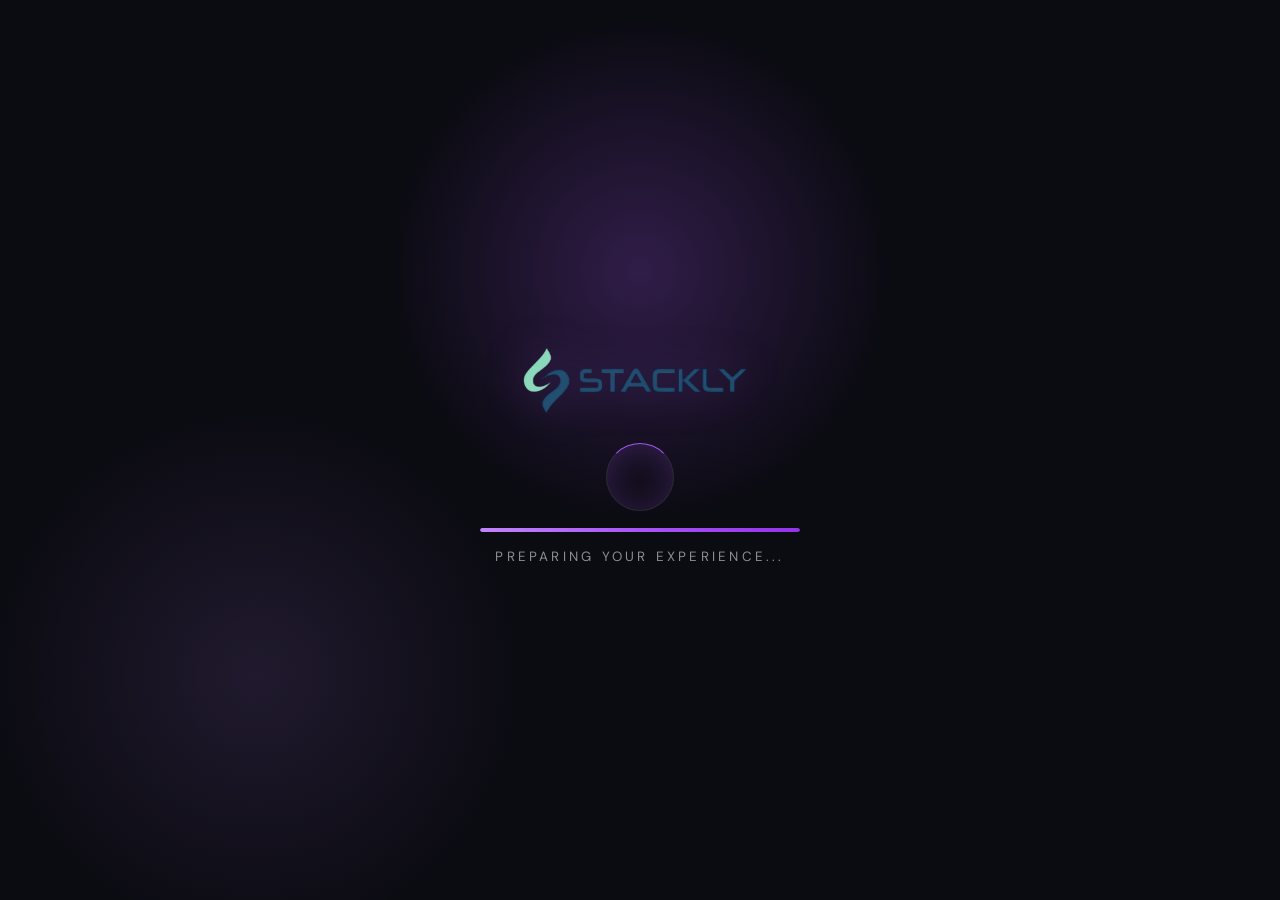
==== commit 06ac3522: "404 page Co-authored-by: Copilot <copilot@github.com>" ====
--- a/index.html
+++ b/index.html
@@ -75,7 +75,7 @@
         <p class="hero-sub">We deliver cutting-edge corporate solutions that drive growth, efficiency, and lasting impact for enterprises worldwide.</p>
         <div class="hero-cta">
           <button class="btn-primary hero-btn" data-scroll="services">Explore Solutions</button>
-          <button class="btn-ghost hero-btn" data-scroll="about">Learn More</button>
+          <a href="404.html" class="btn-ghost hero-btn">Learn More</a>
         </div>
         <div class="hero-stats">
           <div class="stat"><span class="stat-num">500+</span><span class="stat-label">Clients</span></div>
@@ -136,7 +136,7 @@
             </picture>
             <h3>Business Strategy</h3>
             <p>Data-driven strategic planning to align your organization's goals with market opportunities.</p>
-            <button class="btn-link" data-scroll="contact">Learn More <i class="fa fa-arrow-right"></i></button>
+            <a href="404.html" class="btn-link">Learn More <i class="fa fa-arrow-right"></i></a>
           </div>
           <div class="service-card featured">
             <div class="service-icon"><i class="fa fa-microchip"></i></div>
@@ -146,7 +146,7 @@
             </picture>
             <h3>Digital Transformation</h3>
             <p>End-to-end digitization services that modernize your workflows and maximize efficiency.</p>
-            <button class="btn-link" data-scroll="contact">Learn More <i class="fa fa-arrow-right"></i></button>
+            <a href="404.html" class="btn-link">Learn More <i class="fa fa-arrow-right"></i></a>
           </div>
           <div class="service-card">
             <div class="service-icon"><i class="fa fa-shield-alt"></i></div>
@@ -156,7 +156,7 @@
             </picture>
             <h3>Cybersecurity</h3>
             <p>Enterprise-grade security solutions that protect your data, systems, and reputation.</p>
-            <button class="btn-link" data-scroll="contact">Learn More <i class="fa fa-arrow-right"></i></button>
+            <a href="404.html" class="btn-link">Learn More <i class="fa fa-arrow-right"></i></a>
           </div>
           <div class="service-card">
             <div class="service-icon"><i class="fa fa-users-cog"></i></div>
@@ -166,7 +166,7 @@
             </picture>
             <h3>HR Solutions</h3>
             <p>Comprehensive human resource management to build and retain top-tier talent.</p>
-            <button class="btn-link" data-scroll="contact">Learn More <i class="fa fa-arrow-right"></i></button>
+            <a href="404.html" class="btn-link">Learn More <i class="fa fa-arrow-right"></i></a>
           </div>
           <div class="service-card">
             <div class="service-icon"><i class="fa fa-cloud"></i></div>
@@ -176,7 +176,7 @@
             </picture>
             <h3>Cloud Solutions</h3>
             <p>Scalable cloud infrastructure and migration services for future-ready operations.</p>
-            <button class="btn-link" data-scroll="contact">Learn More <i class="fa fa-arrow-right"></i></button>
+            <a href="404.html" class="btn-link">Learn More <i class="fa fa-arrow-right"></i></a>
           </div>
           <div class="service-card">
             <div class="service-icon"><i class="fa fa-handshake"></i></div>
@@ -186,11 +186,11 @@
             </picture>
             <h3>Management Consulting</h3>
             <p>Expert advisory services that help leadership teams make confident, informed decisions.</p>
-            <button class="btn-link" data-scroll="contact">Learn More <i class="fa fa-arrow-right"></i></button>
+            <a href="404.html" class="btn-link">Learn More <i class="fa fa-arrow-right"></i></a>
           </div>
         </div>
         <div class="services-cta">
-          <button class="btn-primary" data-scroll="contact">View All Services</button>
+          <a href="404.html" class="btn-primary">View All Services</a>
         </div>
       </div>
     </section>
@@ -223,8 +223,8 @@
             <h4>Arjun Rathod</h4>
             <p class="team-role">Chief Executive Officer</p>
             <div class="team-socials">
-              <a href="#contact" data-scroll="contact" aria-label="Contact Arjun Rathod via LinkedIn"><i class="fab fa-linkedin"></i></a>
-              <a href="#contact" data-scroll="contact" aria-label="Contact Arjun Rathod via X"><i class="fab fa-twitter"></i></a>
+              <a href="404.html" aria-label="Contact Arjun Rathod via LinkedIn"><i class="fab fa-linkedin"></i></a>
+              <a href="404.html" aria-label="Contact Arjun Rathod via X"><i class="fab fa-twitter"></i></a>
             </div>
           </div>
           <div class="team-card">
@@ -237,8 +237,8 @@
             <h4>Priya Nair</h4>
             <p class="team-role">Chief Technology Officer</p>
             <div class="team-socials">
-              <a href="#contact" data-scroll="contact" aria-label="Contact Priya Nair via LinkedIn"><i class="fab fa-linkedin"></i></a>
-              <a href="#contact" data-scroll="contact" aria-label="Contact Priya Nair via X"><i class="fab fa-twitter"></i></a>
+              <a href="404.html" aria-label="Contact Priya Nair via LinkedIn"><i class="fab fa-linkedin"></i></a>
+              <a href="404.html" aria-label="Contact Priya Nair via X"><i class="fab fa-twitter"></i></a>
             </div>
           </div>
           <div class="team-card">
@@ -251,8 +251,8 @@
             <h4>Karthik Menon</h4>
             <p class="team-role">Chief Financial Officer</p>
             <div class="team-socials">
-              <a href="#contact" data-scroll="contact" aria-label="Contact Karthik Menon via LinkedIn"><i class="fab fa-linkedin"></i></a>
-              <a href="#contact" data-scroll="contact" aria-label="Contact Karthik Menon via X"><i class="fab fa-twitter"></i></a>
+              <a href="404.html" aria-label="Contact Karthik Menon via LinkedIn"><i class="fab fa-linkedin"></i></a>
+              <a href="404.html" aria-label="Contact Karthik Menon via X"><i class="fab fa-twitter"></i></a>
             </div>
           </div>
           <div class="team-card">
@@ -265,13 +265,13 @@
             <h4>Divya Krishnan</h4>
             <p class="team-role">Chief Operating Officer</p>
             <div class="team-socials">
-              <a href="#contact" data-scroll="contact" aria-label="Contact Divya Krishnan via LinkedIn"><i class="fab fa-linkedin"></i></a>
-              <a href="#contact" data-scroll="contact" aria-label="Contact Divya Krishnan via X"><i class="fab fa-twitter"></i></a>
+              <a href="404.html" aria-label="Contact Divya Krishnan via LinkedIn"><i class="fab fa-linkedin"></i></a>
+              <a href="404.html" aria-label="Contact Divya Krishnan via X"><i class="fab fa-twitter"></i></a>
             </div>
           </div>
         </div>
         <div class="team-cta">
-          <button class="btn-primary" data-scroll="contact">Meet Full Team</button>
+          <a href="404.html" class="btn-primary">Meet Full Team</a>
         </div>
       </div>
     </section>
@@ -482,11 +482,11 @@
           <span>Begur Road, Bangalore, India</span>
         </div>
         <div class="footer-socials">
-          <a href="#contact" class="social-icon" data-scroll="contact" aria-label="Contact Stackly on Facebook"><i class="fab fa-facebook-f"></i></a>
-          <a href="#contact" class="social-icon" data-scroll="contact" aria-label="Contact Stackly on X"><i class="fab fa-twitter"></i></a>
-          <a href="#contact" class="social-icon" data-scroll="contact" aria-label="Contact Stackly on LinkedIn"><i class="fab fa-linkedin-in"></i></a>
-          <a href="#contact" class="social-icon" data-scroll="contact" aria-label="Contact Stackly on Instagram"><i class="fab fa-instagram"></i></a>
-          <a href="#contact" class="social-icon" data-scroll="contact" aria-label="Contact Stackly on YouTube"><i class="fab fa-youtube"></i></a>
+          <a href="404.html" class="social-icon" aria-label="Contact Stackly on Facebook"><i class="fab fa-facebook-f"></i></a>
+          <a href="404.html" class="social-icon" aria-label="Contact Stackly on X"><i class="fab fa-twitter"></i></a>
+          <a href="404.html" class="social-icon" aria-label="Contact Stackly on LinkedIn"><i class="fab fa-linkedin-in"></i></a>
+          <a href="404.html" class="social-icon" aria-label="Contact Stackly on Instagram"><i class="fab fa-instagram"></i></a>
+          <a href="404.html" class="social-icon" aria-label="Contact Stackly on YouTube"><i class="fab fa-youtube"></i></a>
         </div>
       </div>
       <div class="footer-links">
--- a/style.css
+++ b/style.css
@@ -927,6 +927,7 @@
   position: absolute;
   top: 146px;
   right: 1.25rem;
+  z-index: 2;
   width: 48px;
   height: 48px;
   border-radius: 14px;
@@ -1638,6 +1639,18 @@
     text-align: center;
   }
 
+  .footer-brand,
+  .footer-logo,
+  .footer-address,
+  .footer-socials {
+    justify-content: center;
+    text-align: center;
+  }
+
+  .footer-brand {
+    align-items: center;
+  }
+
   .footer-links ul {
     align-items: center;
   }
